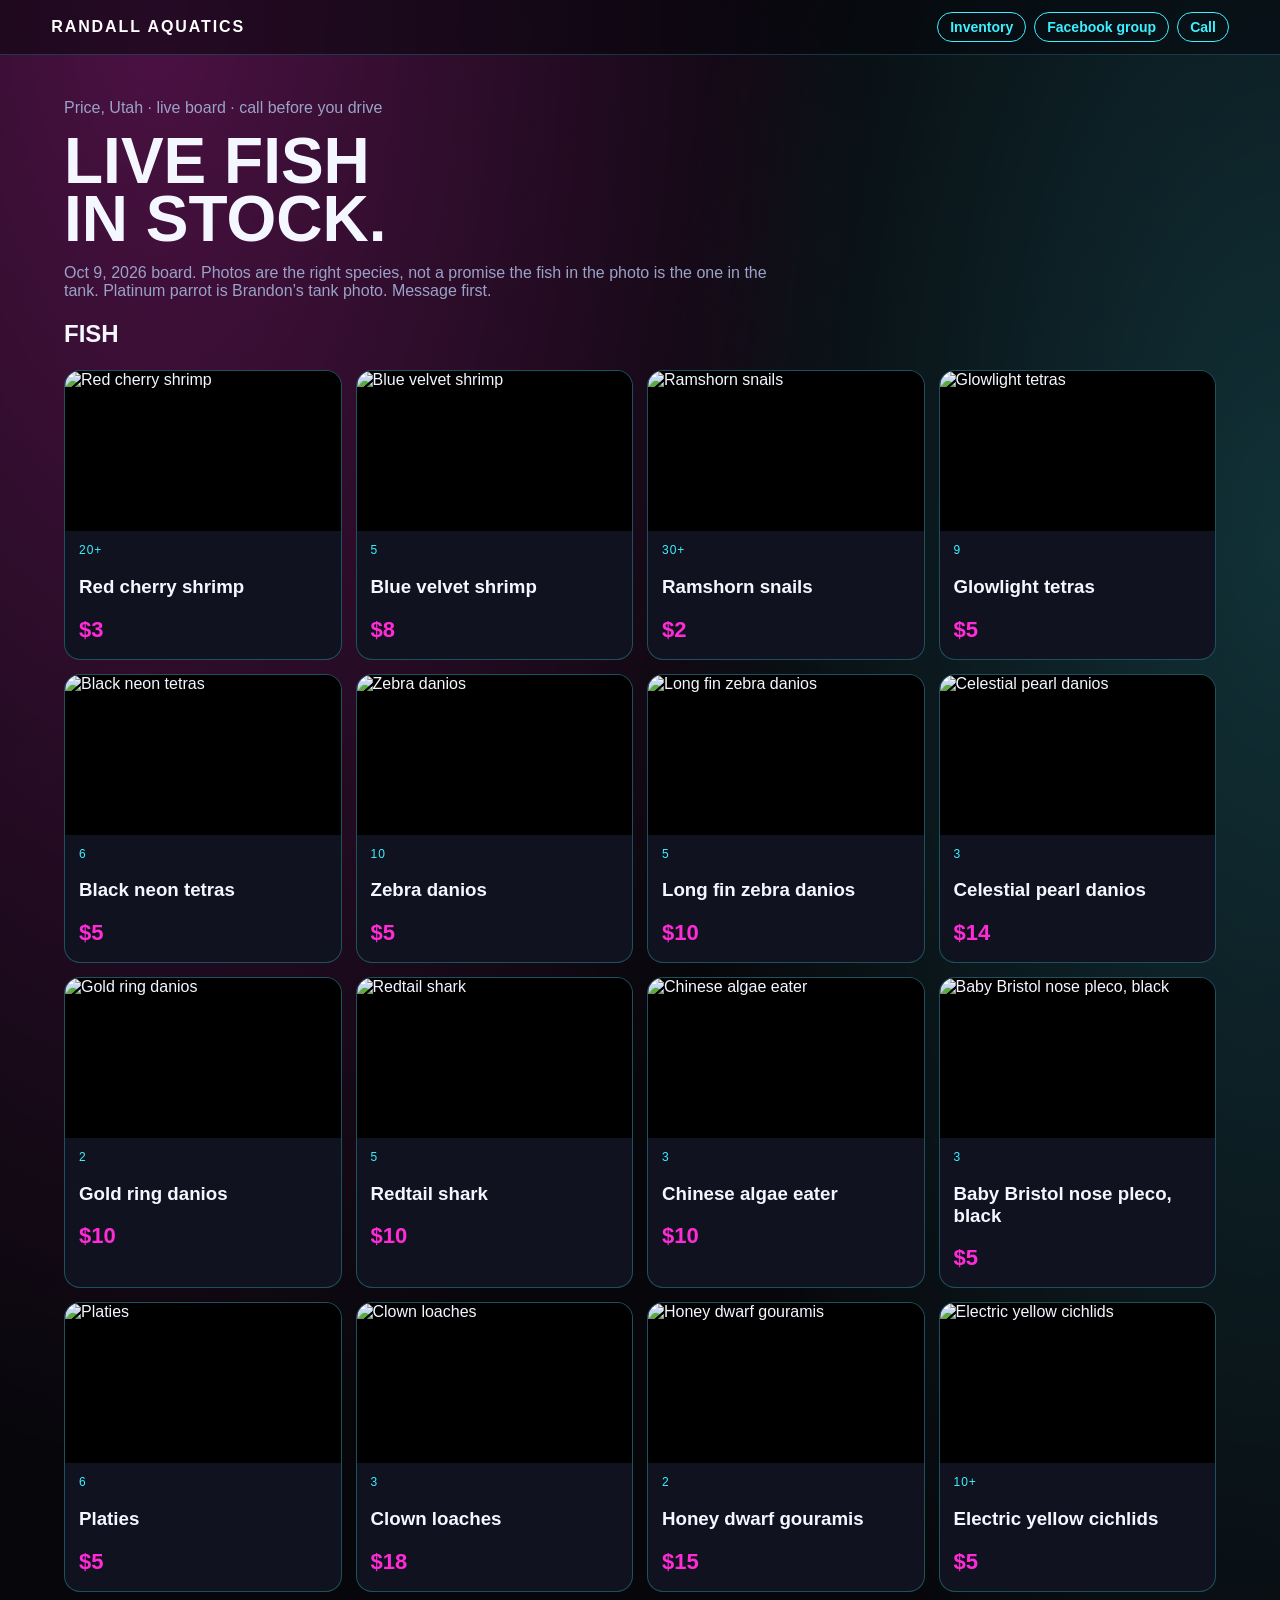
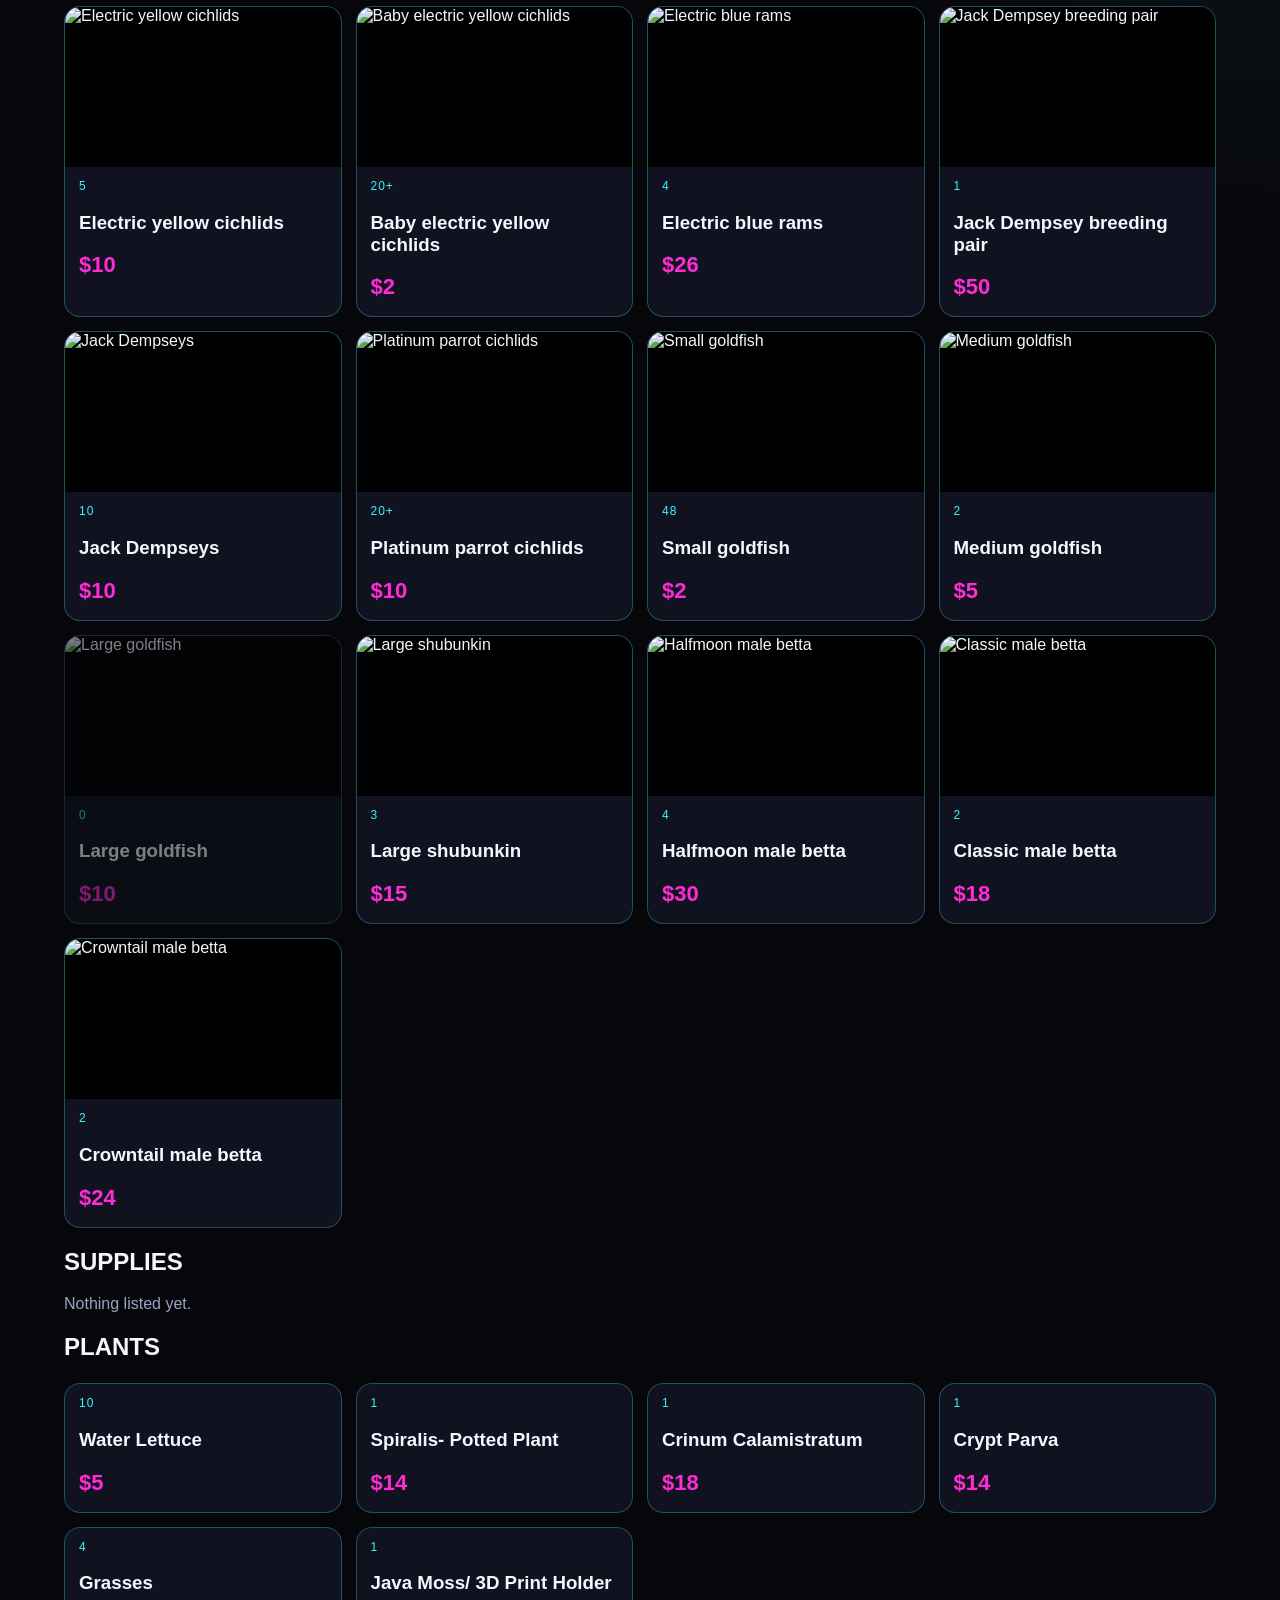
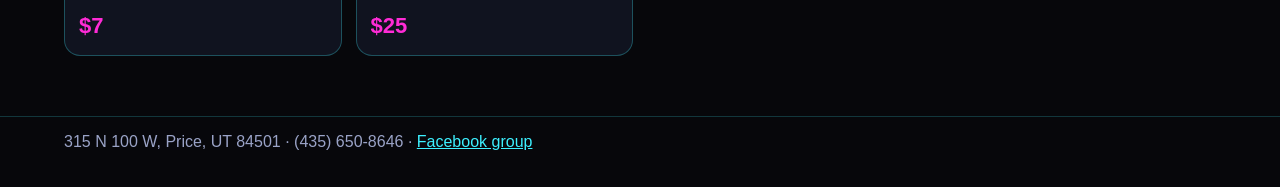
==== preview.html @ 45f9a446 "Inventory update from email 2026-10-09" ====
<!DOCTYPE html>
<html lang="en">
<head>
<meta charset="utf-8">
<meta name="viewport" content="width=device-width, initial-scale=1">
<title>Randall Aquatics — Live Fish in Stock</title>
<style>
:root { --cyan:#3df0ff; --mag:#ff2bd6; --bone:#f4f7ff; --mute:#9aa3c7; }
* { box-sizing:border-box; }
html,body { margin:0; min-height:100%; color:var(--bone); font-family:Segoe UI,sans-serif; background:#07070b; }
body { background: radial-gradient(ellipse 90% 70% at 12% 0%, rgba(255,43,214,.28), transparent 62%), radial-gradient(ellipse 80% 65% at 100% 16%, rgba(61,240,255,.18), transparent 60%), #07070b; }
a { color:var(--cyan); }
header { display:flex; justify-content:space-between; align-items:center; gap:12px; padding:12px 4vw; background:rgba(7,7,11,.55); border-bottom:1px solid rgba(61,240,255,.2); position:sticky; top:0; z-index:5; }
.brand { color:#fff; text-decoration:none; letter-spacing:.12em; font-weight:800; }
nav { display:flex; flex-wrap:wrap; gap:8px; }
nav a { color:var(--cyan); text-decoration:none; font-weight:700; border:1px solid var(--cyan); border-radius:999px; padding:6px 12px; font-size:14px; }
main { padding:28px 5vw 60px; }
h1 { font-size:clamp(36px,6vw,64px); line-height:.9; margin:8px 0; }
.note { color:var(--mute); max-width:46rem; }
.grid { display:grid; grid-template-columns:repeat(auto-fill,minmax(220px,1fr)); gap:14px; margin-top:22px; }
.card { background:#10131f; border:1px solid rgba(61,240,255,.28); border-radius:16px; overflow:hidden; }
.card img { width:100%; height:160px; object-fit:cover; display:block; background:#000; }
.meta { padding:12px 14px 16px; }
.qty { color:var(--cyan); font-size:12px; letter-spacing:.08em; text-transform:uppercase; }
.price { color:var(--mag); font-size:22px; font-weight:800; }
.out { opacity:.5; }
footer { padding:16px 5vw 36px; color:var(--mute); border-top:1px solid rgba(61,240,255,.2); }
</style>
</head>
<body>
<header>
  <a class="brand" href="#">RANDALL AQUATICS</a>
  <nav>
    <a href="#stock">Inventory</a>
    <a href="https://www.facebook.com/groups/1390189834734450/" target="_blank" rel="noopener">Facebook group</a>
    <a href="tel:+14356508646">Call</a>
  </nav>
</header>
<main id="stock">
  <p class="note">Price, Utah · live board · call before you drive</p>
  <h1>LIVE FISH<br>IN STOCK.</h1>
  <p class="note">Oct 9, 2026 board. Photos are the right species, not a promise the fish in the photo is the one in the tank. Platinum parrot is Brandon’s tank photo. Message first.</p>
  <h2>FISH</h2>
  <div class="grid" id="board"></div>
  <h2>SUPPLIES</h2>
  <p class="note">Nothing listed yet.</p>
  <h2>PLANTS</h2>
  <div class="grid" id="plants"></div>
</main>
<footer>315 N 100 W, Price, UT 84501 · (435) 650-8646 · <a href="https://www.facebook.com/groups/1390189834734450/">Facebook group</a></footer>
<script>
const items = [
["20+","Red cherry shrimp",3,"https://commons.wikimedia.org/wiki/Special:FilePath/Cherry_shrimp.jpg?width=480"],
["5","Blue velvet shrimp",8,"https://commons.wikimedia.org/wiki/Special:FilePath/Cherry_shrimp.jpg?width=480"],
["30+","Ramshorn snails",2,"https://commons.wikimedia.org/wiki/Special:FilePath/Ramshorn_snail.jpg?width=480"],
["9","Glowlight tetras",5,"https://commons.wikimedia.org/wiki/Special:FilePath/Hemigrammus_erythrozonus.jpg?width=480"],
["6","Black neon tetras",5,"https://commons.wikimedia.org/wiki/Special:FilePath/Black_neon_tetra.jpg?width=480"],
["10","Zebra danios",5,"https://commons.wikimedia.org/wiki/Special:FilePath/Danio_rerio.jpg?width=480"],
["5","Long fin zebra danios",10,"https://commons.wikimedia.org/wiki/Special:FilePath/Danio_rerio.jpg?width=480"],
["3","Celestial pearl danios",14,"https://commons.wikimedia.org/wiki/Special:FilePath/Danio_margaritatus.jpg?width=480"],
["2","Gold ring danios",10,"https://commons.wikimedia.org/wiki/Special:FilePath/Danio_rerio.jpg?width=480"],
["5","Redtail shark",10,"https://commons.wikimedia.org/wiki/Special:FilePath/Red-tailed_black_shark.jpg?width=480"],
["3","Chinese algae eater",10,"https://commons.wikimedia.org/wiki/Special:FilePath/Gyrinocheilus_aymonieri.jpg?width=480"],
["3","Baby Bristol nose pleco, black",5,"https://commons.wikimedia.org/wiki/Special:FilePath/Ancistrus_sp.jpg?width=480"],
["6","Platies",5,"https://commons.wikimedia.org/wiki/Special:FilePath/Xiphophorus_maculatus.jpg?width=480"],
["3","Clown loaches",18,"https://commons.wikimedia.org/wiki/Special:FilePath/Clown_loach.jpg?width=480"],
["2","Honey dwarf gouramis",15,"https://commons.wikimedia.org/wiki/Special:FilePath/Trichogaster_chuna.jpg?width=480"],
["10+","Electric yellow cichlids",5,"https://commons.wikimedia.org/wiki/Special:FilePath/Cichlidae_Labidochromis_caeruleus_2.jpg?width=480"],
["5","Electric yellow cichlids",10,"https://commons.wikimedia.org/wiki/Special:FilePath/Cichlidae_Labidochromis_caeruleus_2.jpg?width=480"],
["20+","Baby electric yellow cichlids",2,"https://commons.wikimedia.org/wiki/Special:FilePath/Cichlidae_Labidochromis_caeruleus_2.jpg?width=480"],
["4","Electric blue rams",26,"https://commons.wikimedia.org/wiki/Special:FilePath/Mikrogeophagus_ramirezi.jpg?width=480"],
["1","Jack Dempsey breeding pair",50,"https://commons.wikimedia.org/wiki/Special:FilePath/Jack_Dempsey_(Rocio_octofasciata)_-_Carwash_Cenote_QR.jpg?width=480"],
["10","Jack Dempseys",10,"https://commons.wikimedia.org/wiki/Special:FilePath/Rocio_octofasciata_jeune_8.jpg?width=480"],
["20+","Platinum parrot cichlids",10,"https://litter.catbox.moe/x7egoh.jpg"],
["48","Small goldfish",2,"https://commons.wikimedia.org/wiki/Special:FilePath/Goldfish3.jpg?width=480"],
["2","Medium goldfish",5,"https://commons.wikimedia.org/wiki/Special:FilePath/Goldfish3.jpg?width=480"],
["0","Large goldfish",10,"https://commons.wikimedia.org/wiki/Special:FilePath/Goldfish3.jpg?width=480"],
["3","Large shubunkin",15,"https://commons.wikimedia.org/wiki/Special:FilePath/Shubunkin.JPG?width=480"],
["4","Halfmoon male betta",30,"https://commons.wikimedia.org/wiki/Special:FilePath/Betta_splendens_male_crowntail.png?width=480"],
["2","Classic male betta",18,"https://commons.wikimedia.org/wiki/Special:FilePath/Betta_splendens_male_crowntail.png?width=480"],
["2","Crowntail male betta",24,"https://commons.wikimedia.org/wiki/Special:FilePath/Betta_splendens_male_crowntail.png?width=480"]
];
const board = document.getElementById('board');
board.innerHTML = items.map(([q,n,p,img]) => `<article class="card${q==='0'?' out':''}"><img src="${img}" alt="${n}"><div class="meta"><div class="qty">${q}</div><h3>${n}</h3><div class="price">$${p}</div></div></article>`).join('');
const plants = [
["10","Water Lettuce",5],
["1","Spiralis- Potted Plant",14],
["1","Crinum Calamistratum",18],
["1","Crypt Parva",14],
["4","Grasses",7],
["1","Java Moss/ 3D Print Holder",25]
];
document.getElementById('plants').innerHTML = plants.map(([q,n,p]) => `<article class="card${q==='0'?' out':''}"><div class="meta"><div class="qty">${q}</div><h3>${n}</h3><div class="price">$${p}</div></div></article>`).join('');
</script>
</body>
</html>
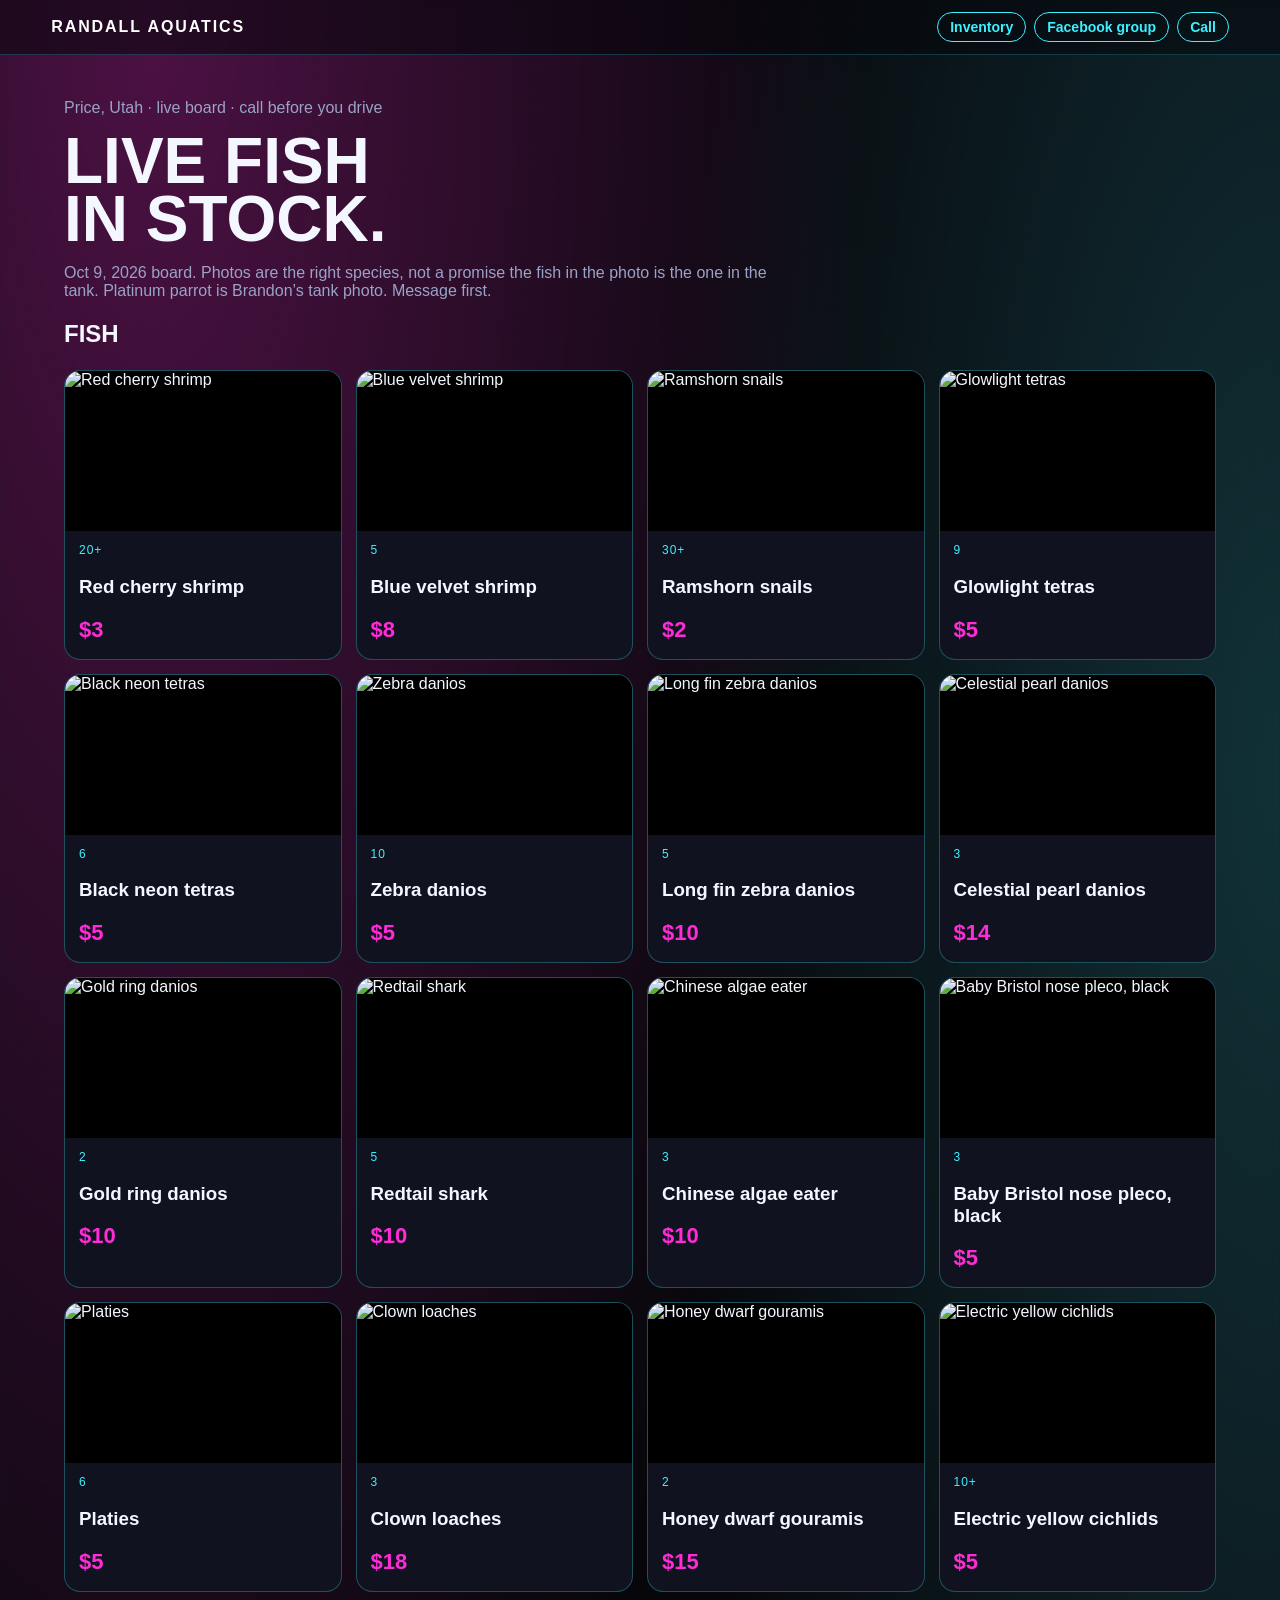
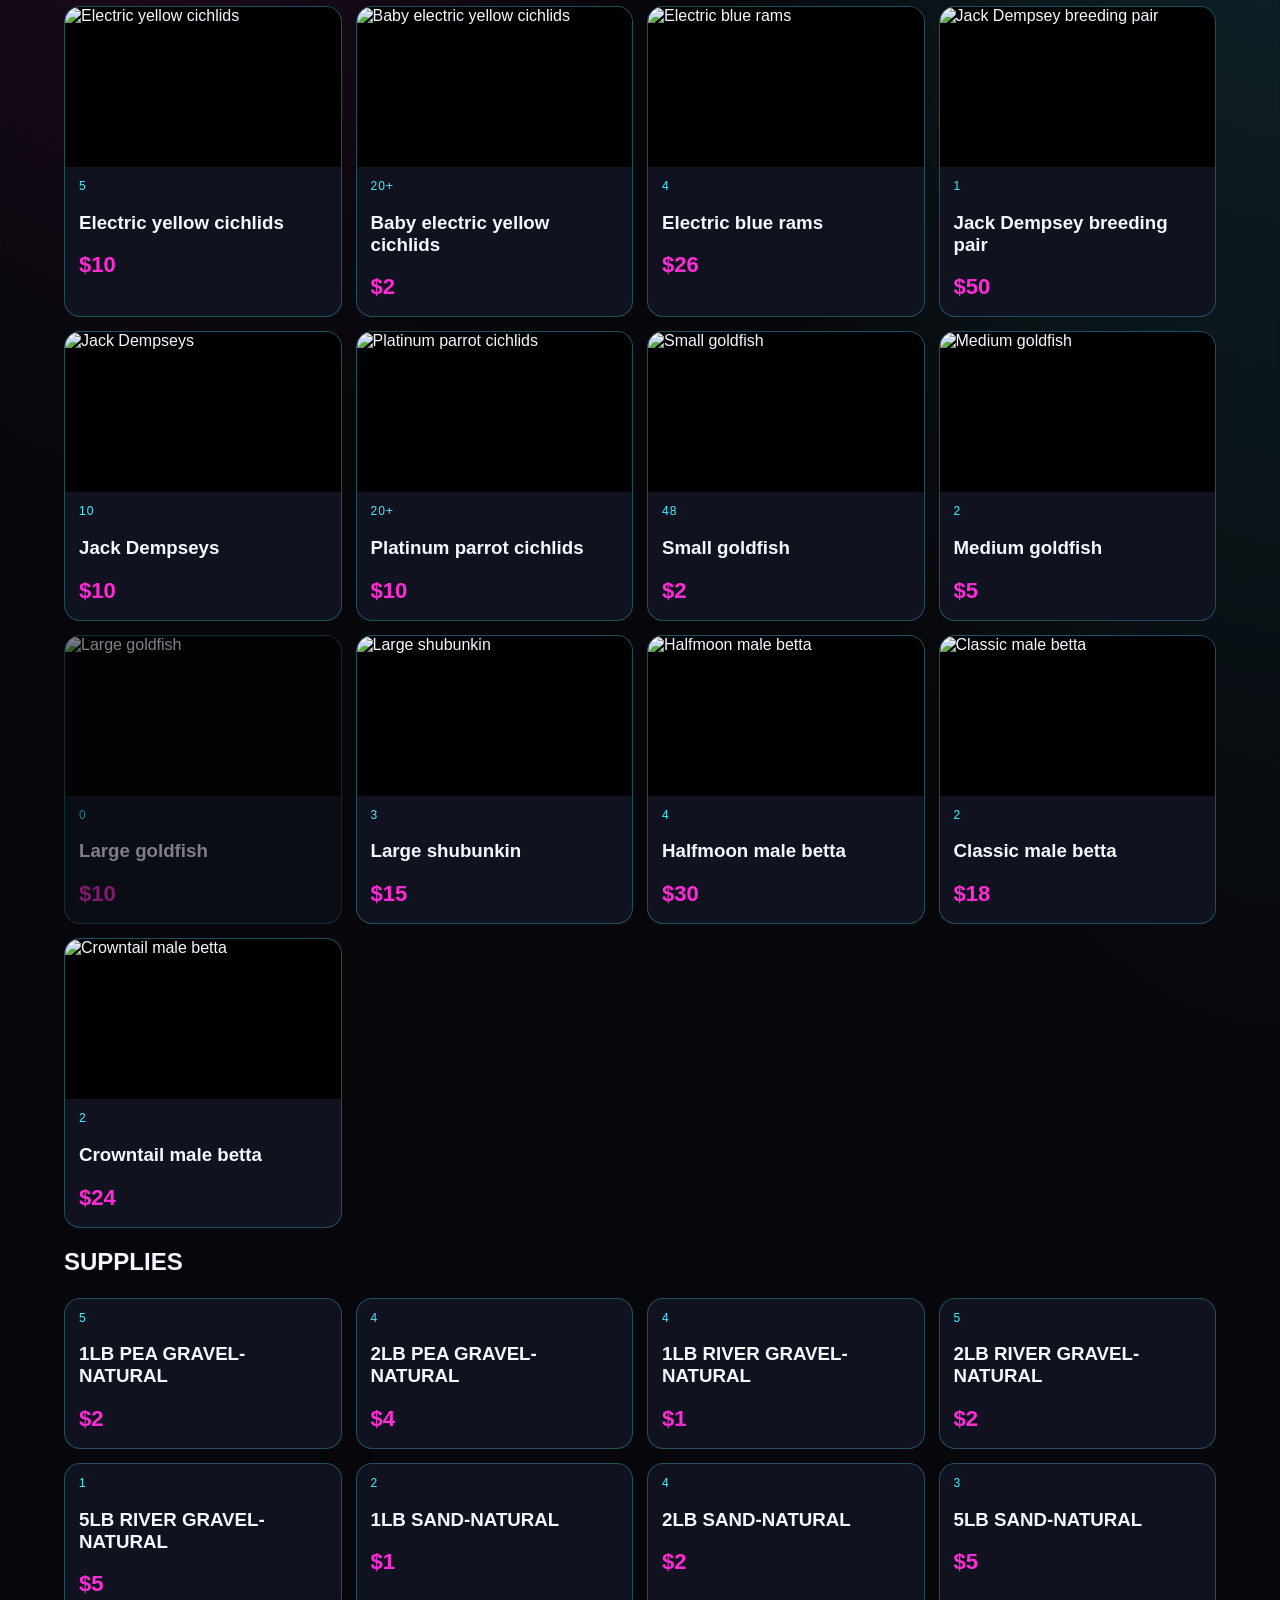
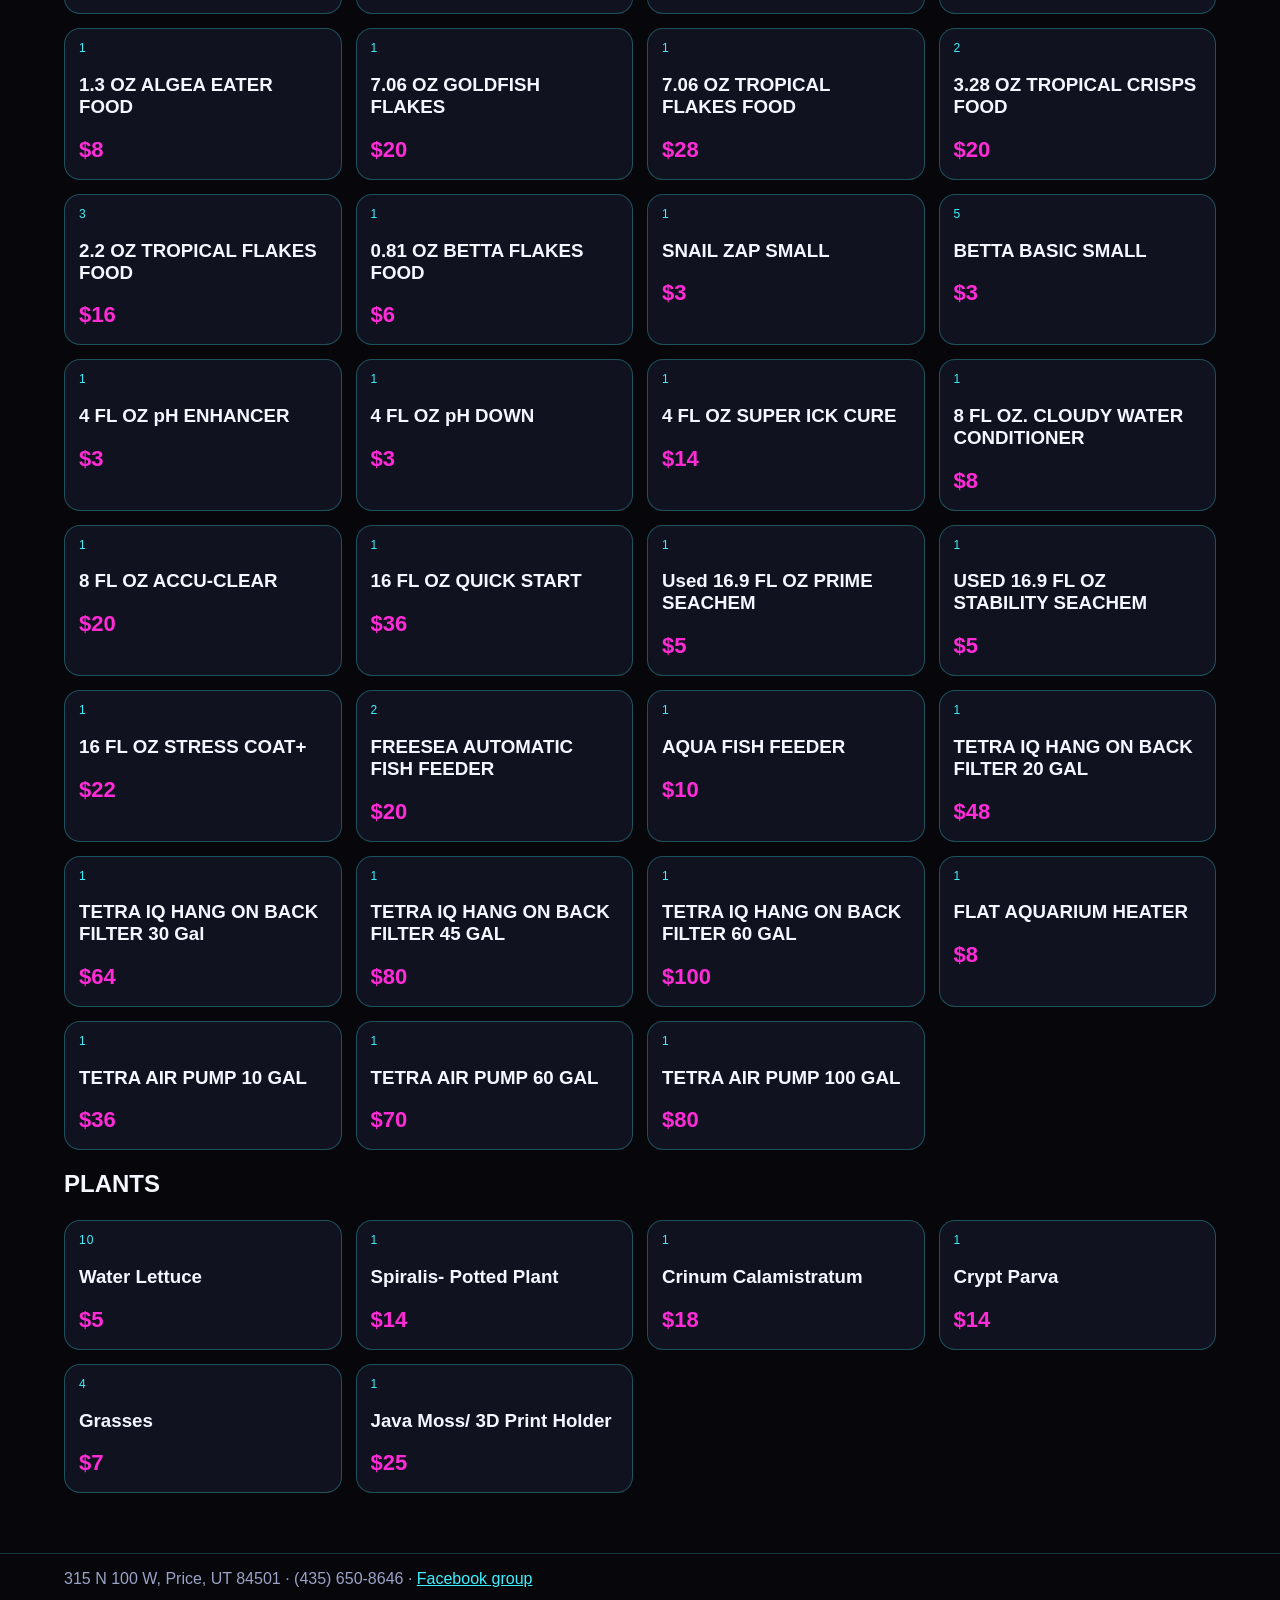
==== commit c1f83110: "Inventory update from email 2026-10-09" ====
--- a/preview.html
+++ b/preview.html
@@ -43,7 +43,7 @@
   <h2>FISH</h2>
   <div class="grid" id="board"></div>
   <h2>SUPPLIES</h2>
-  <p class="note">Nothing listed yet.</p>
+  <div class="grid" id="supplies"></div>
   <h2>PLANTS</h2>
   <div class="grid" id="plants"></div>
 </main>
@@ -82,6 +82,44 @@
 ];
 const board = document.getElementById('board');
 board.innerHTML = items.map(([q,n,p,img]) => `<article class="card${q==='0'?' out':''}"><img src="${img}" alt="${n}"><div class="meta"><div class="qty">${q}</div><h3>${n}</h3><div class="price">$${p}</div></div></article>`).join('');
+const supplies = [
+["5","1LB PEA GRAVEL-NATURAL",2],
+["4","2LB PEA GRAVEL-NATURAL",4],
+["4","1LB RIVER GRAVEL-NATURAL",1],
+["5","2LB RIVER GRAVEL-NATURAL",2],
+["1","5LB RIVER GRAVEL-NATURAL",5],
+["2","1LB SAND-NATURAL",1],
+["4","2LB SAND-NATURAL",2],
+["3","5LB SAND-NATURAL",5],
+["1","1.3 OZ ALGEA EATER FOOD",8],
+["1","7.06 OZ GOLDFISH FLAKES",20],
+["1","7.06 OZ TROPICAL FLAKES FOOD",28],
+["2","3.28 OZ TROPICAL CRISPS FOOD",20],
+["3","2.2 OZ TROPICAL FLAKES FOOD",16],
+["1","0.81 OZ BETTA FLAKES FOOD",6],
+["1","SNAIL ZAP SMALL",3],
+["5","BETTA BASIC SMALL",3],
+["1","4 FL OZ pH ENHANCER",3],
+["1","4 FL OZ pH DOWN",3],
+["1","4 FL OZ SUPER ICK CURE",14],
+["1","8 FL OZ. CLOUDY WATER CONDITIONER",8],
+["1","8 FL OZ ACCU-CLEAR",20],
+["1","16 FL OZ QUICK START",36],
+["1","Used 16.9 FL OZ PRIME SEACHEM",5],
+["1","USED 16.9 FL OZ STABILITY SEACHEM",5],
+["1","16 FL OZ STRESS COAT+",22],
+["2","FREESEA AUTOMATIC FISH FEEDER",20],
+["1","AQUA FISH FEEDER",10],
+["1","TETRA IQ HANG ON BACK FILTER 20 GAL",48],
+["1","TETRA IQ HANG ON BACK FILTER 30 Gal",64],
+["1","TETRA IQ HANG ON BACK FILTER 45 GAL",80],
+["1","TETRA IQ HANG ON BACK FILTER 60 GAL",100],
+["1","FLAT AQUARIUM HEATER",8],
+["1","TETRA AIR PUMP 10 GAL",36],
+["1","TETRA AIR PUMP 60 GAL",70],
+["1","TETRA AIR PUMP 100 GAL",80]
+];
+document.getElementById('supplies').innerHTML = supplies.map(([q,n,p]) => `<article class="card${q==='0'?' out':''}"><div class="meta"><div class="qty">${q}</div><h3>${n}</h3><div class="price">$${p}</div></div></article>`).join('');
 const plants = [
 ["10","Water Lettuce",5],
 ["1","Spiralis- Potted Plant",14],
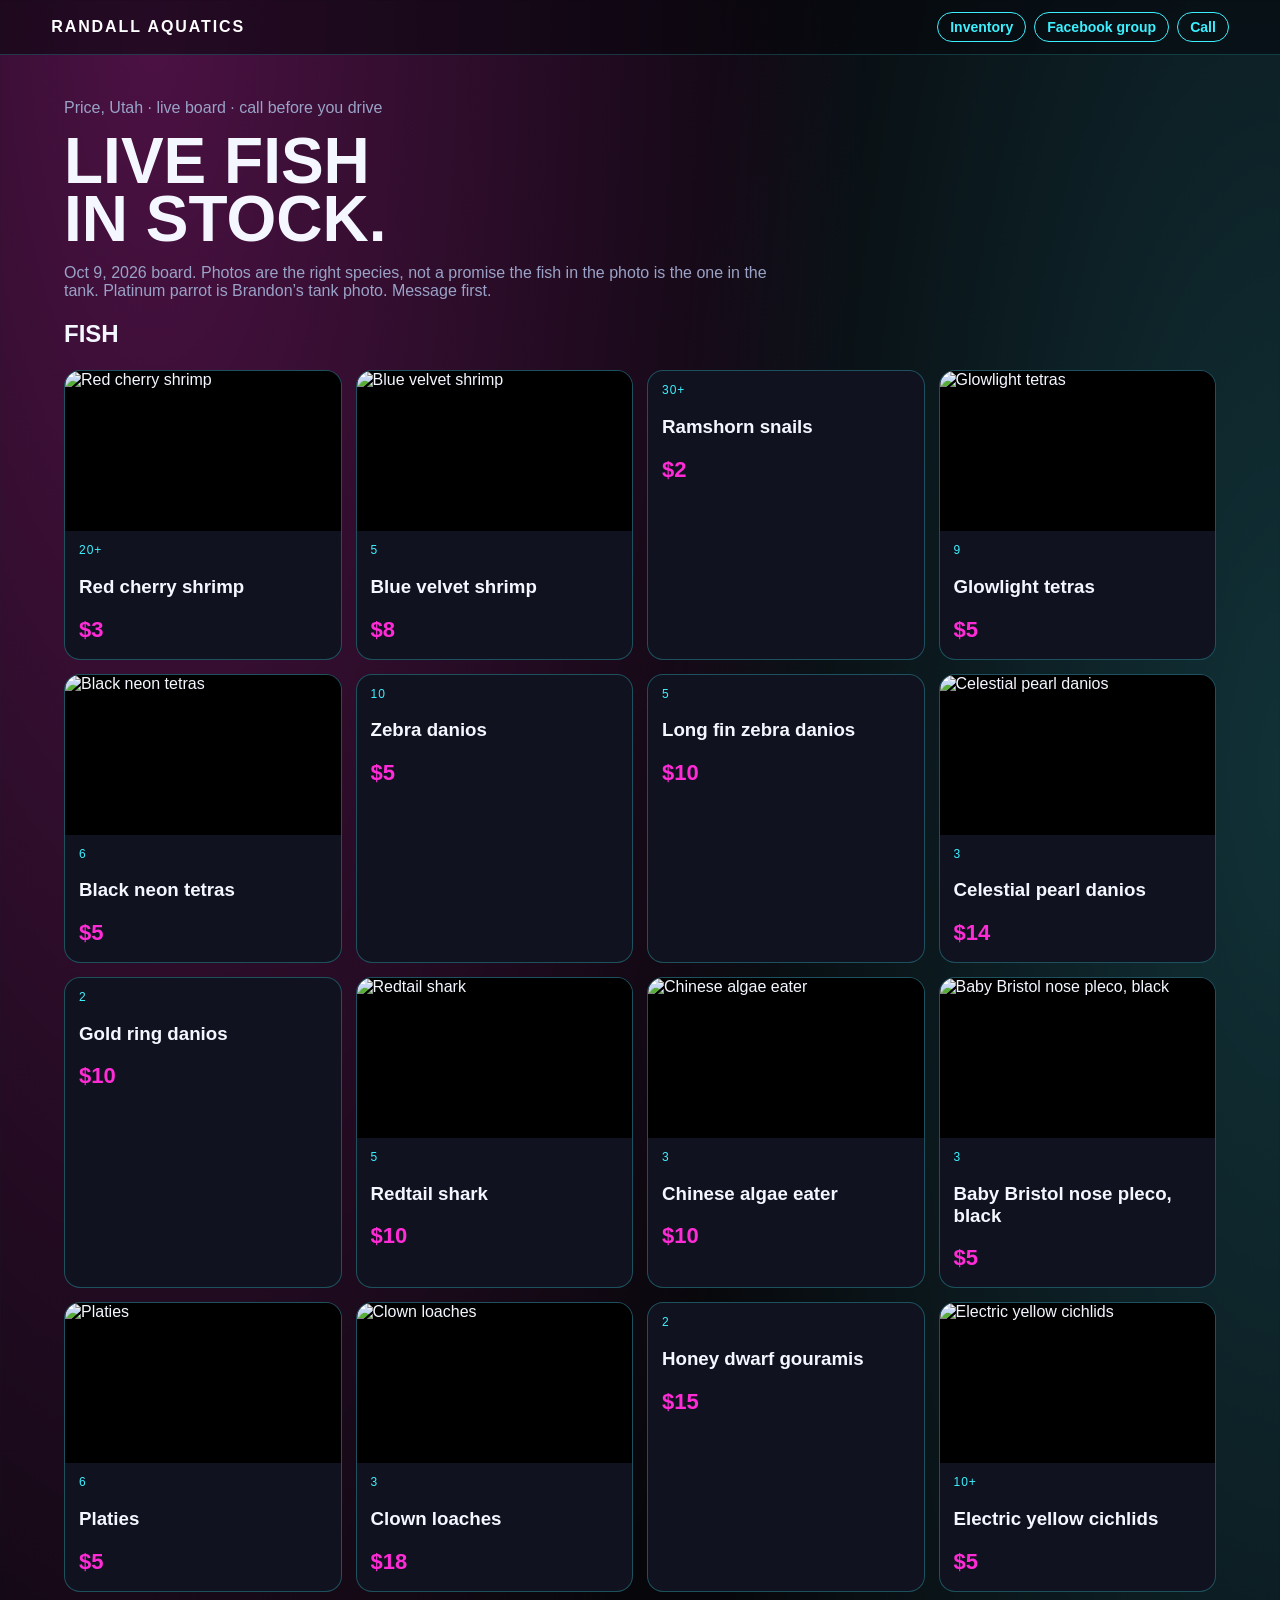
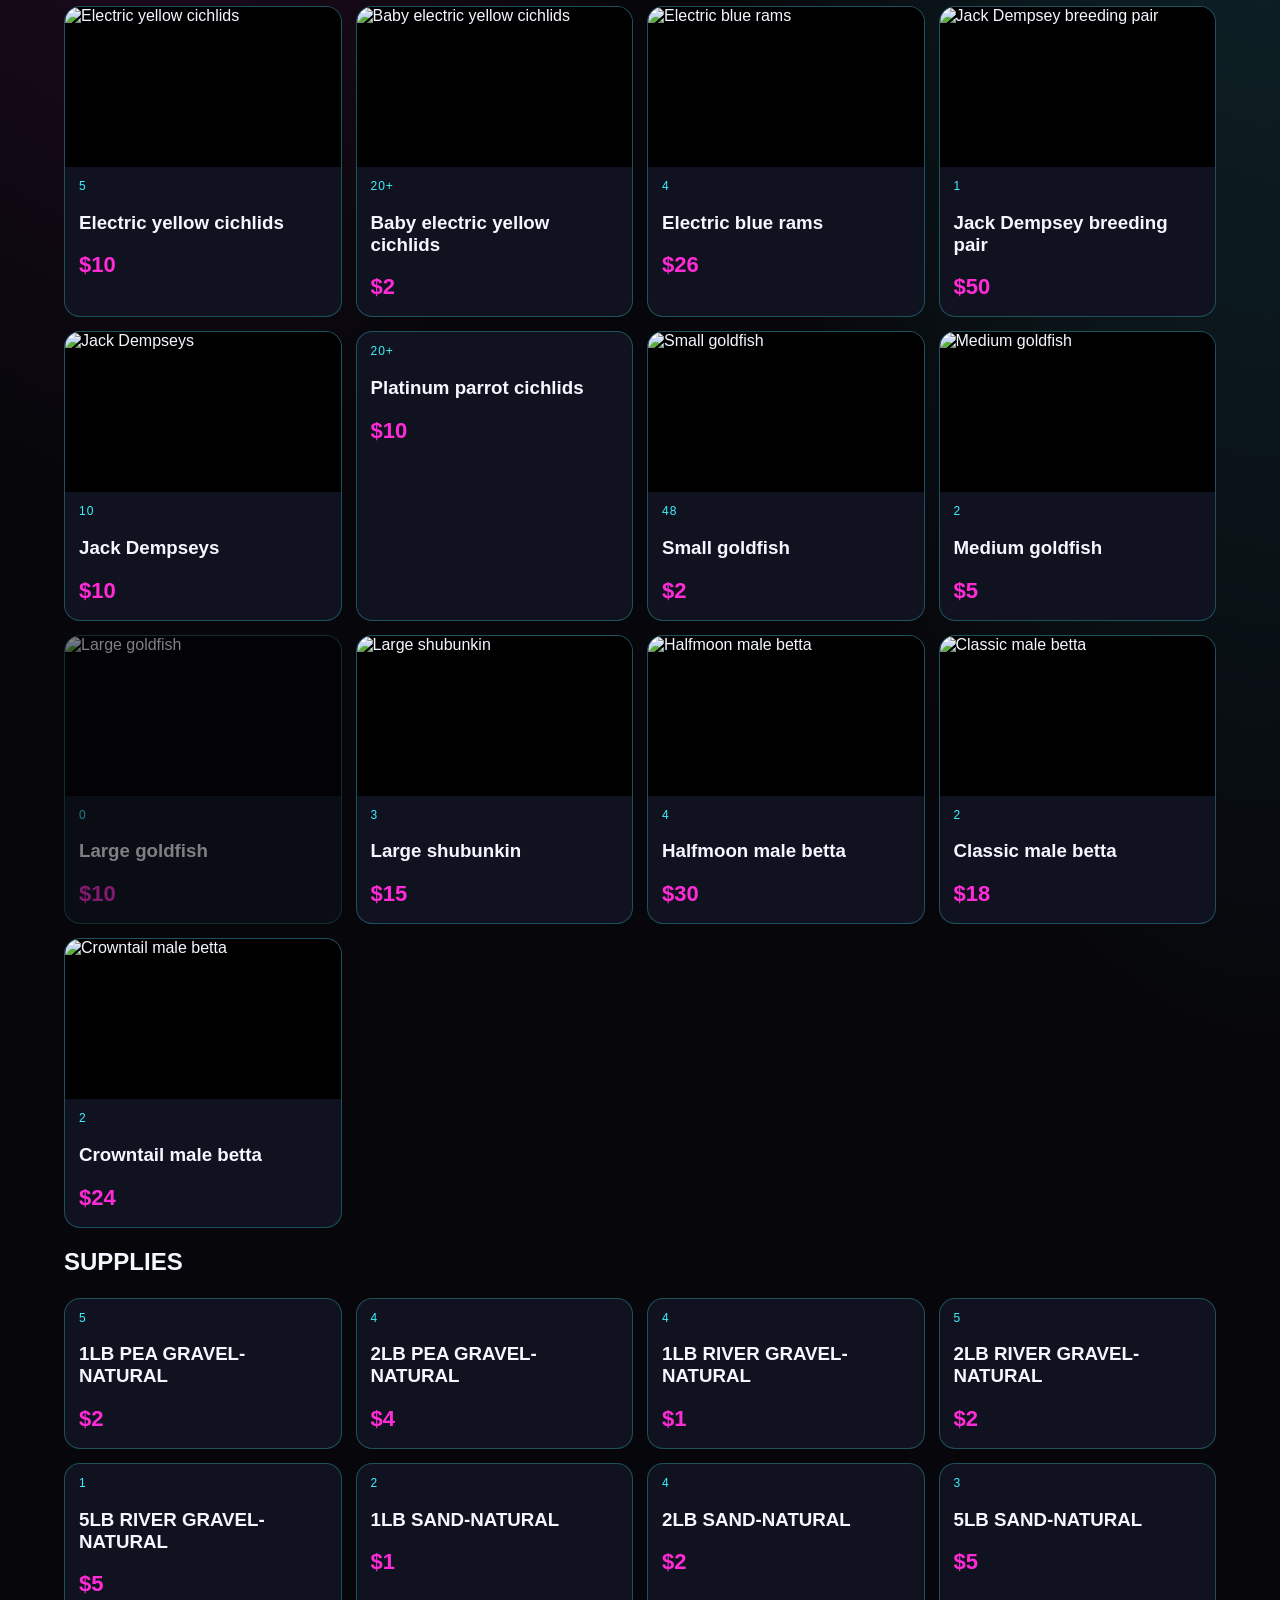
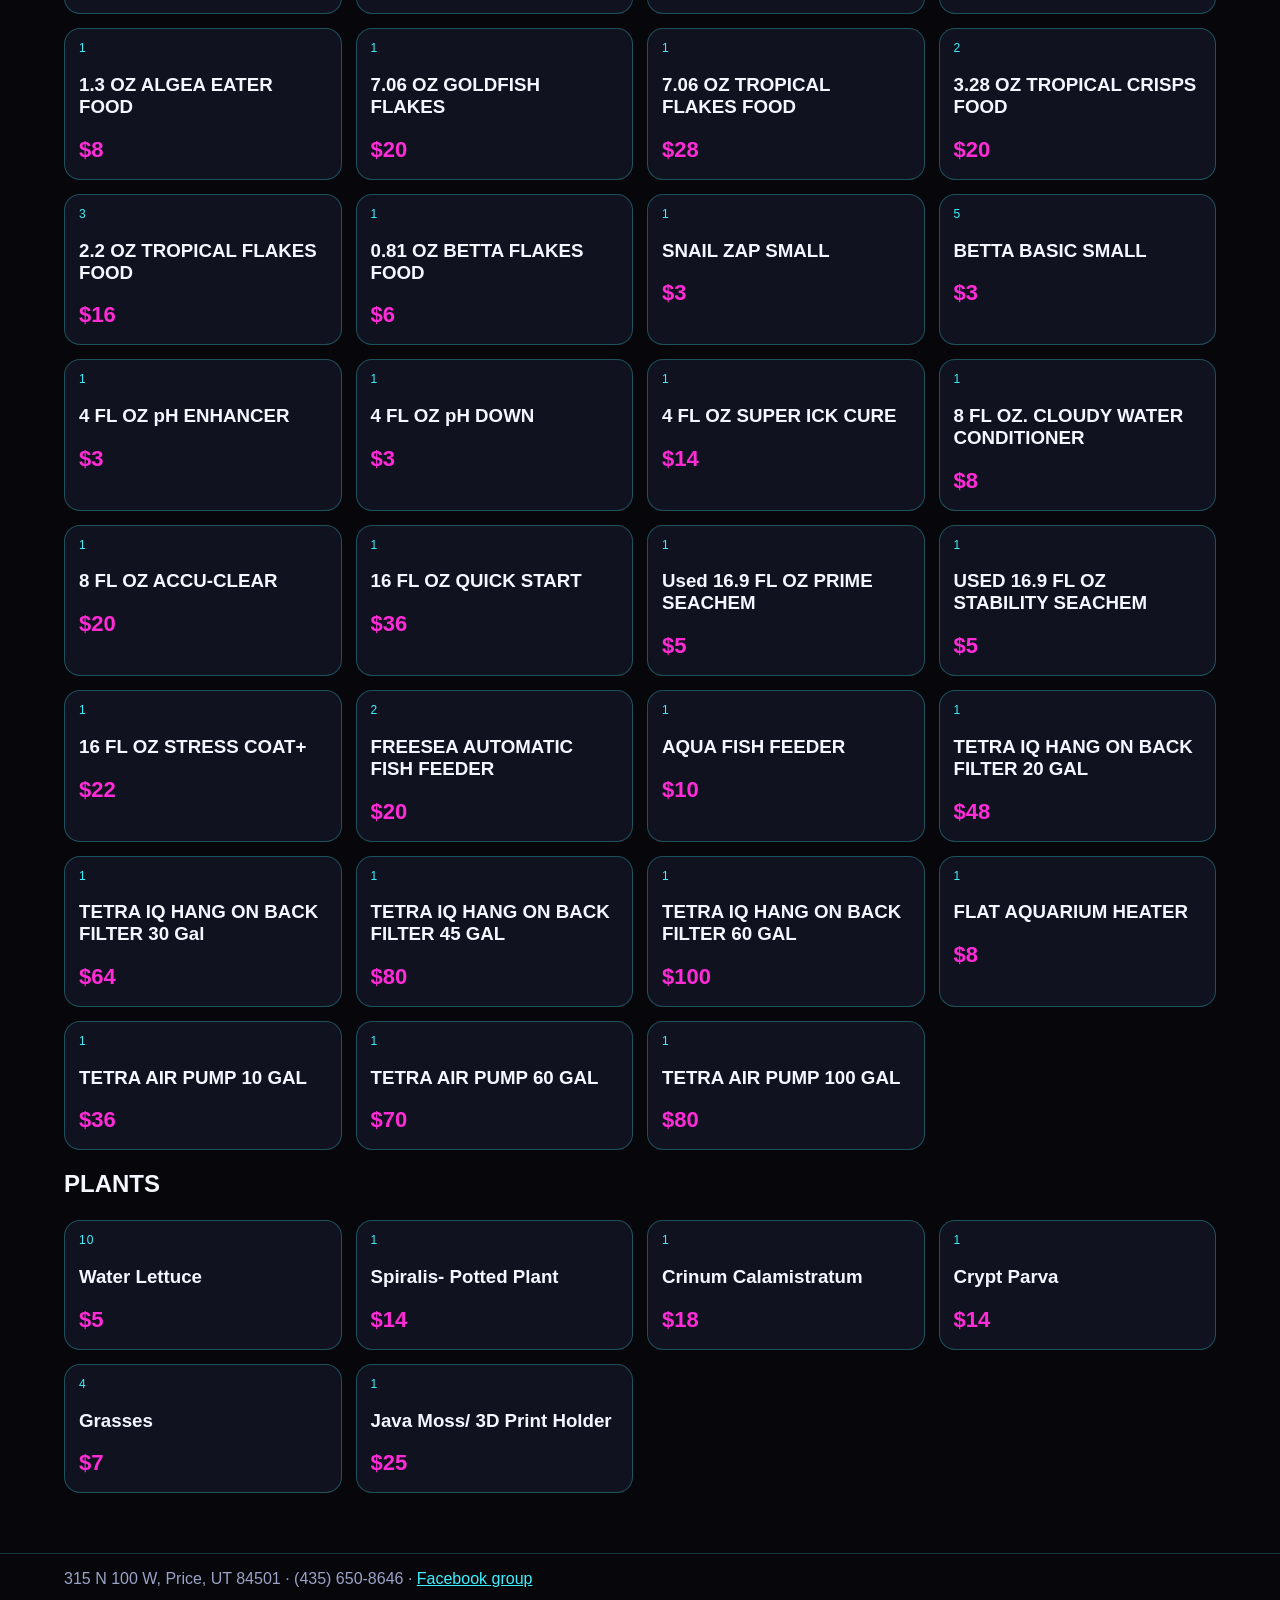
==== commit 04287602: "Remove broken image links from inventory" ====
--- a/preview.html
+++ b/preview.html
@@ -52,26 +52,26 @@
 const items = [
 ["20+","Red cherry shrimp",3,"https://commons.wikimedia.org/wiki/Special:FilePath/Cherry_shrimp.jpg?width=480"],
 ["5","Blue velvet shrimp",8,"https://commons.wikimedia.org/wiki/Special:FilePath/Cherry_shrimp.jpg?width=480"],
-["30+","Ramshorn snails",2,"https://commons.wikimedia.org/wiki/Special:FilePath/Ramshorn_snail.jpg?width=480"],
+["30+","Ramshorn snails",2],
 ["9","Glowlight tetras",5,"https://commons.wikimedia.org/wiki/Special:FilePath/Hemigrammus_erythrozonus.jpg?width=480"],
 ["6","Black neon tetras",5,"https://commons.wikimedia.org/wiki/Special:FilePath/Black_neon_tetra.jpg?width=480"],
-["10","Zebra danios",5,"https://commons.wikimedia.org/wiki/Special:FilePath/Danio_rerio.jpg?width=480"],
-["5","Long fin zebra danios",10,"https://commons.wikimedia.org/wiki/Special:FilePath/Danio_rerio.jpg?width=480"],
+["10","Zebra danios",5],
+["5","Long fin zebra danios",10],
 ["3","Celestial pearl danios",14,"https://commons.wikimedia.org/wiki/Special:FilePath/Danio_margaritatus.jpg?width=480"],
-["2","Gold ring danios",10,"https://commons.wikimedia.org/wiki/Special:FilePath/Danio_rerio.jpg?width=480"],
+["2","Gold ring danios",10],
 ["5","Redtail shark",10,"https://commons.wikimedia.org/wiki/Special:FilePath/Red-tailed_black_shark.jpg?width=480"],
 ["3","Chinese algae eater",10,"https://commons.wikimedia.org/wiki/Special:FilePath/Gyrinocheilus_aymonieri.jpg?width=480"],
 ["3","Baby Bristol nose pleco, black",5,"https://commons.wikimedia.org/wiki/Special:FilePath/Ancistrus_sp.jpg?width=480"],
 ["6","Platies",5,"https://commons.wikimedia.org/wiki/Special:FilePath/Xiphophorus_maculatus.jpg?width=480"],
 ["3","Clown loaches",18,"https://commons.wikimedia.org/wiki/Special:FilePath/Clown_loach.jpg?width=480"],
-["2","Honey dwarf gouramis",15,"https://commons.wikimedia.org/wiki/Special:FilePath/Trichogaster_chuna.jpg?width=480"],
+["2","Honey dwarf gouramis",15],
 ["10+","Electric yellow cichlids",5,"https://commons.wikimedia.org/wiki/Special:FilePath/Cichlidae_Labidochromis_caeruleus_2.jpg?width=480"],
 ["5","Electric yellow cichlids",10,"https://commons.wikimedia.org/wiki/Special:FilePath/Cichlidae_Labidochromis_caeruleus_2.jpg?width=480"],
 ["20+","Baby electric yellow cichlids",2,"https://commons.wikimedia.org/wiki/Special:FilePath/Cichlidae_Labidochromis_caeruleus_2.jpg?width=480"],
 ["4","Electric blue rams",26,"https://commons.wikimedia.org/wiki/Special:FilePath/Mikrogeophagus_ramirezi.jpg?width=480"],
 ["1","Jack Dempsey breeding pair",50,"https://commons.wikimedia.org/wiki/Special:FilePath/Jack_Dempsey_(Rocio_octofasciata)_-_Carwash_Cenote_QR.jpg?width=480"],
 ["10","Jack Dempseys",10,"https://commons.wikimedia.org/wiki/Special:FilePath/Rocio_octofasciata_jeune_8.jpg?width=480"],
-["20+","Platinum parrot cichlids",10,"https://litter.catbox.moe/x7egoh.jpg"],
+["20+","Platinum parrot cichlids",10],
 ["48","Small goldfish",2,"https://commons.wikimedia.org/wiki/Special:FilePath/Goldfish3.jpg?width=480"],
 ["2","Medium goldfish",5,"https://commons.wikimedia.org/wiki/Special:FilePath/Goldfish3.jpg?width=480"],
 ["0","Large goldfish",10,"https://commons.wikimedia.org/wiki/Special:FilePath/Goldfish3.jpg?width=480"],
@@ -81,7 +81,7 @@
 ["2","Crowntail male betta",24,"https://commons.wikimedia.org/wiki/Special:FilePath/Betta_splendens_male_crowntail.png?width=480"]
 ];
 const board = document.getElementById('board');
-board.innerHTML = items.map(([q,n,p,img]) => `<article class="card${q==='0'?' out':''}"><img src="${img}" alt="${n}"><div class="meta"><div class="qty">${q}</div><h3>${n}</h3><div class="price">$${p}</div></div></article>`).join('');
+board.innerHTML = items.map(([q,n,p,img]) => `<article class="card${q==='0'?' out':''}">${img?`<img src="${img}" alt="${n}">`:''}<div class="meta"><div class="qty">${q}</div><h3>${n}</h3><div class="price">$${p}</div></div></article>`).join('');
 const supplies = [
 ["5","1LB PEA GRAVEL-NATURAL",2],
 ["4","2LB PEA GRAVEL-NATURAL",4],
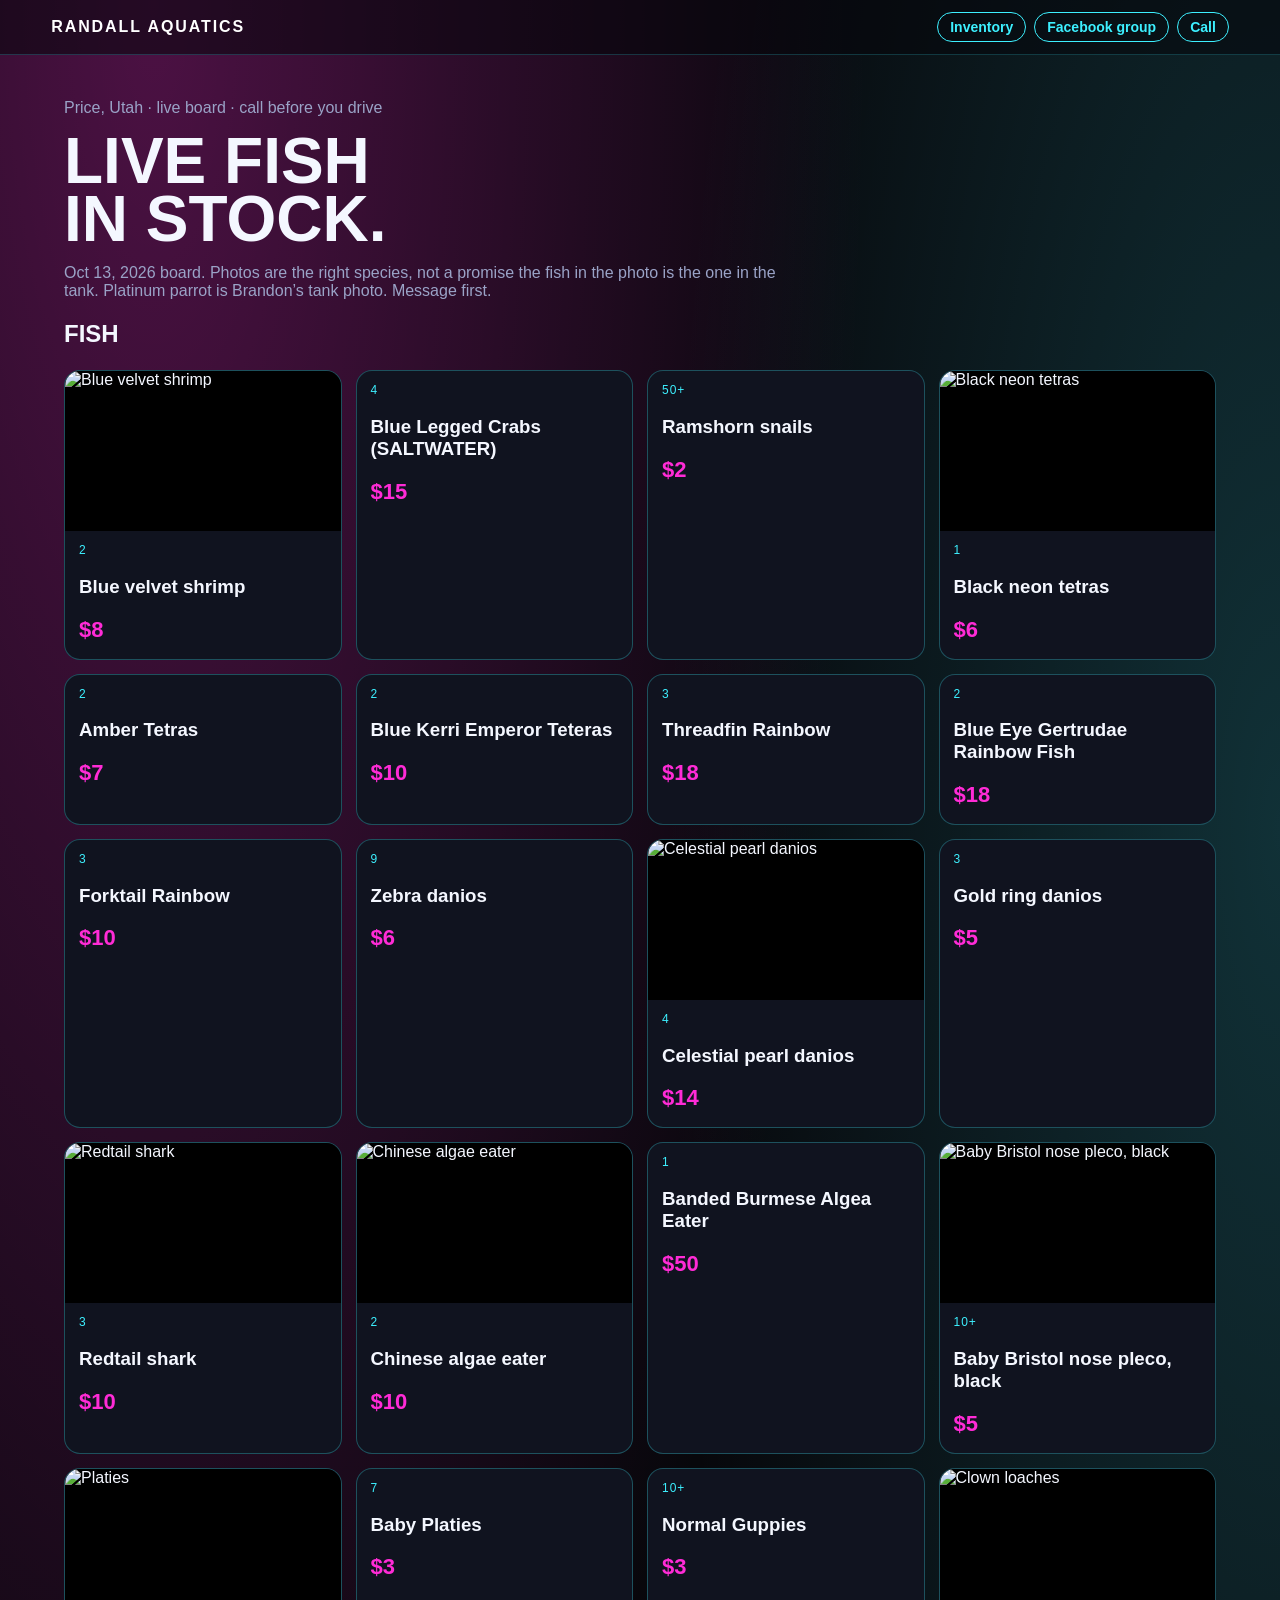
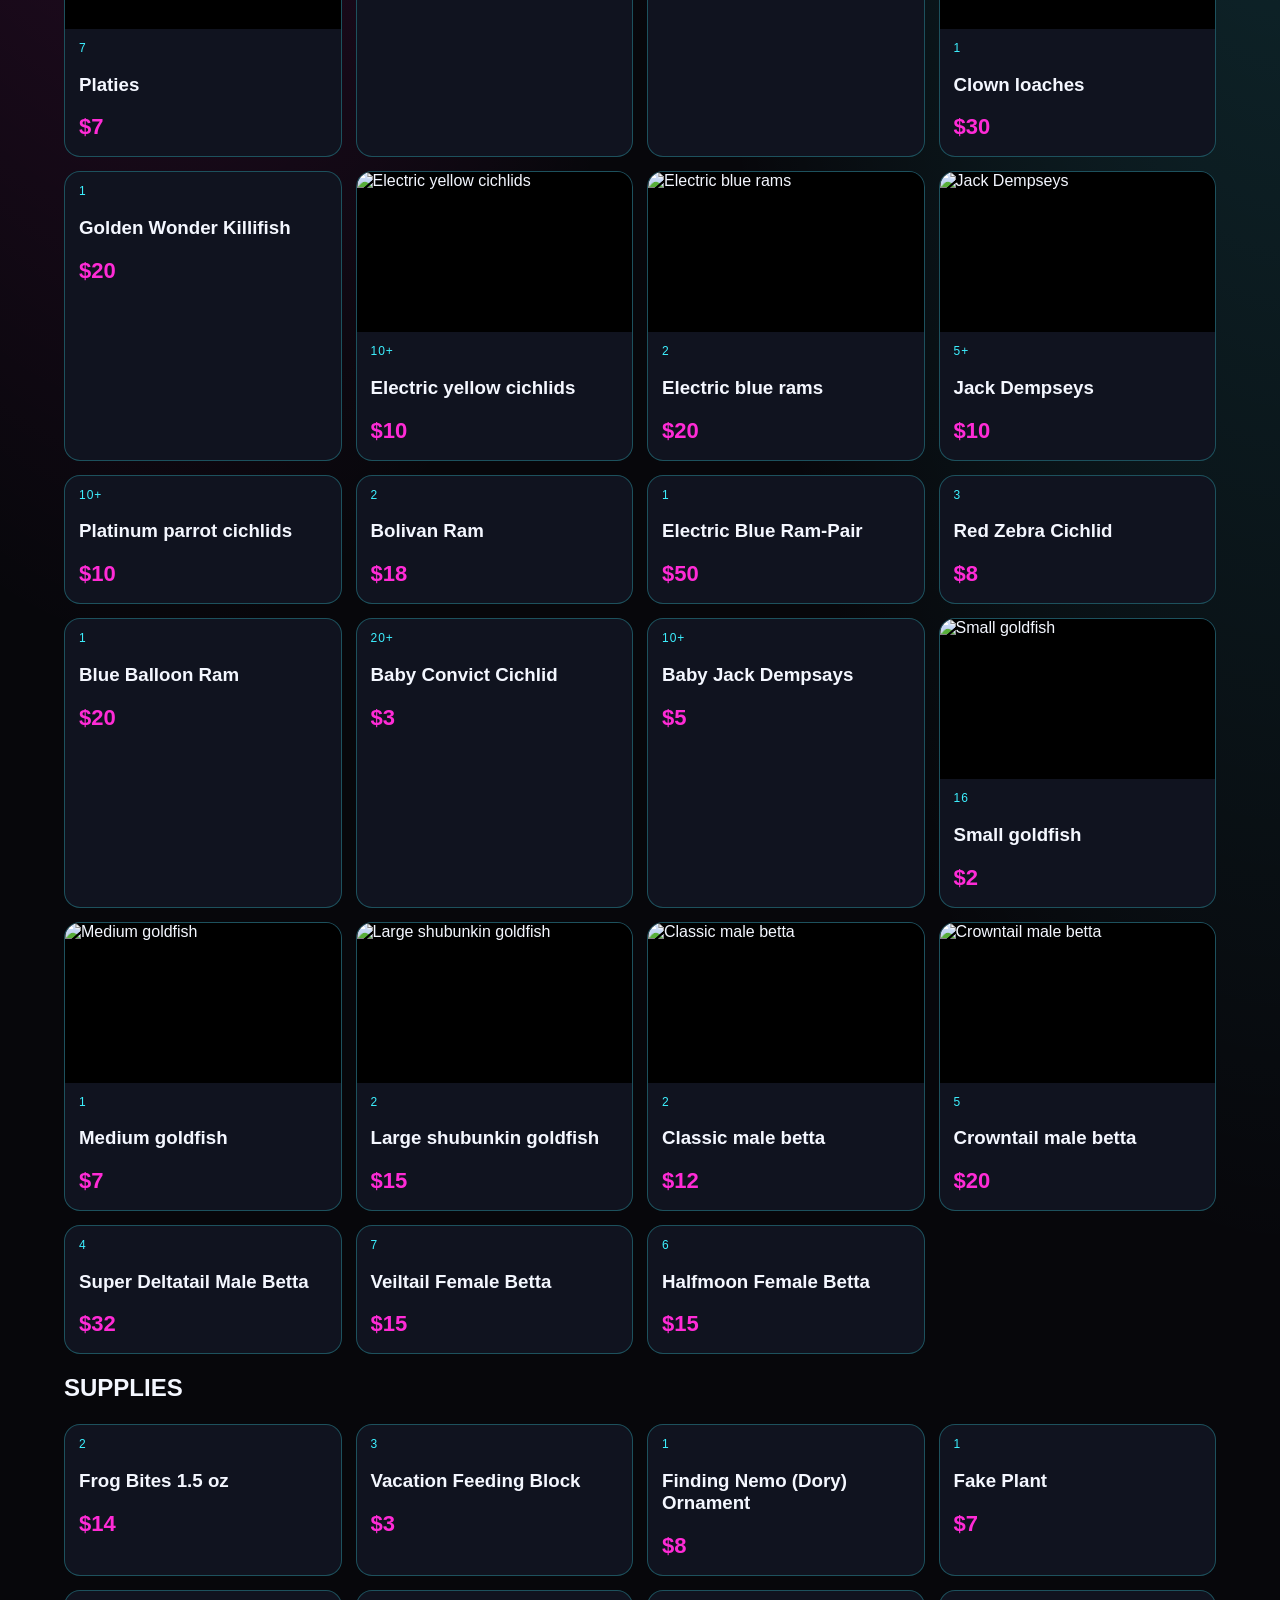
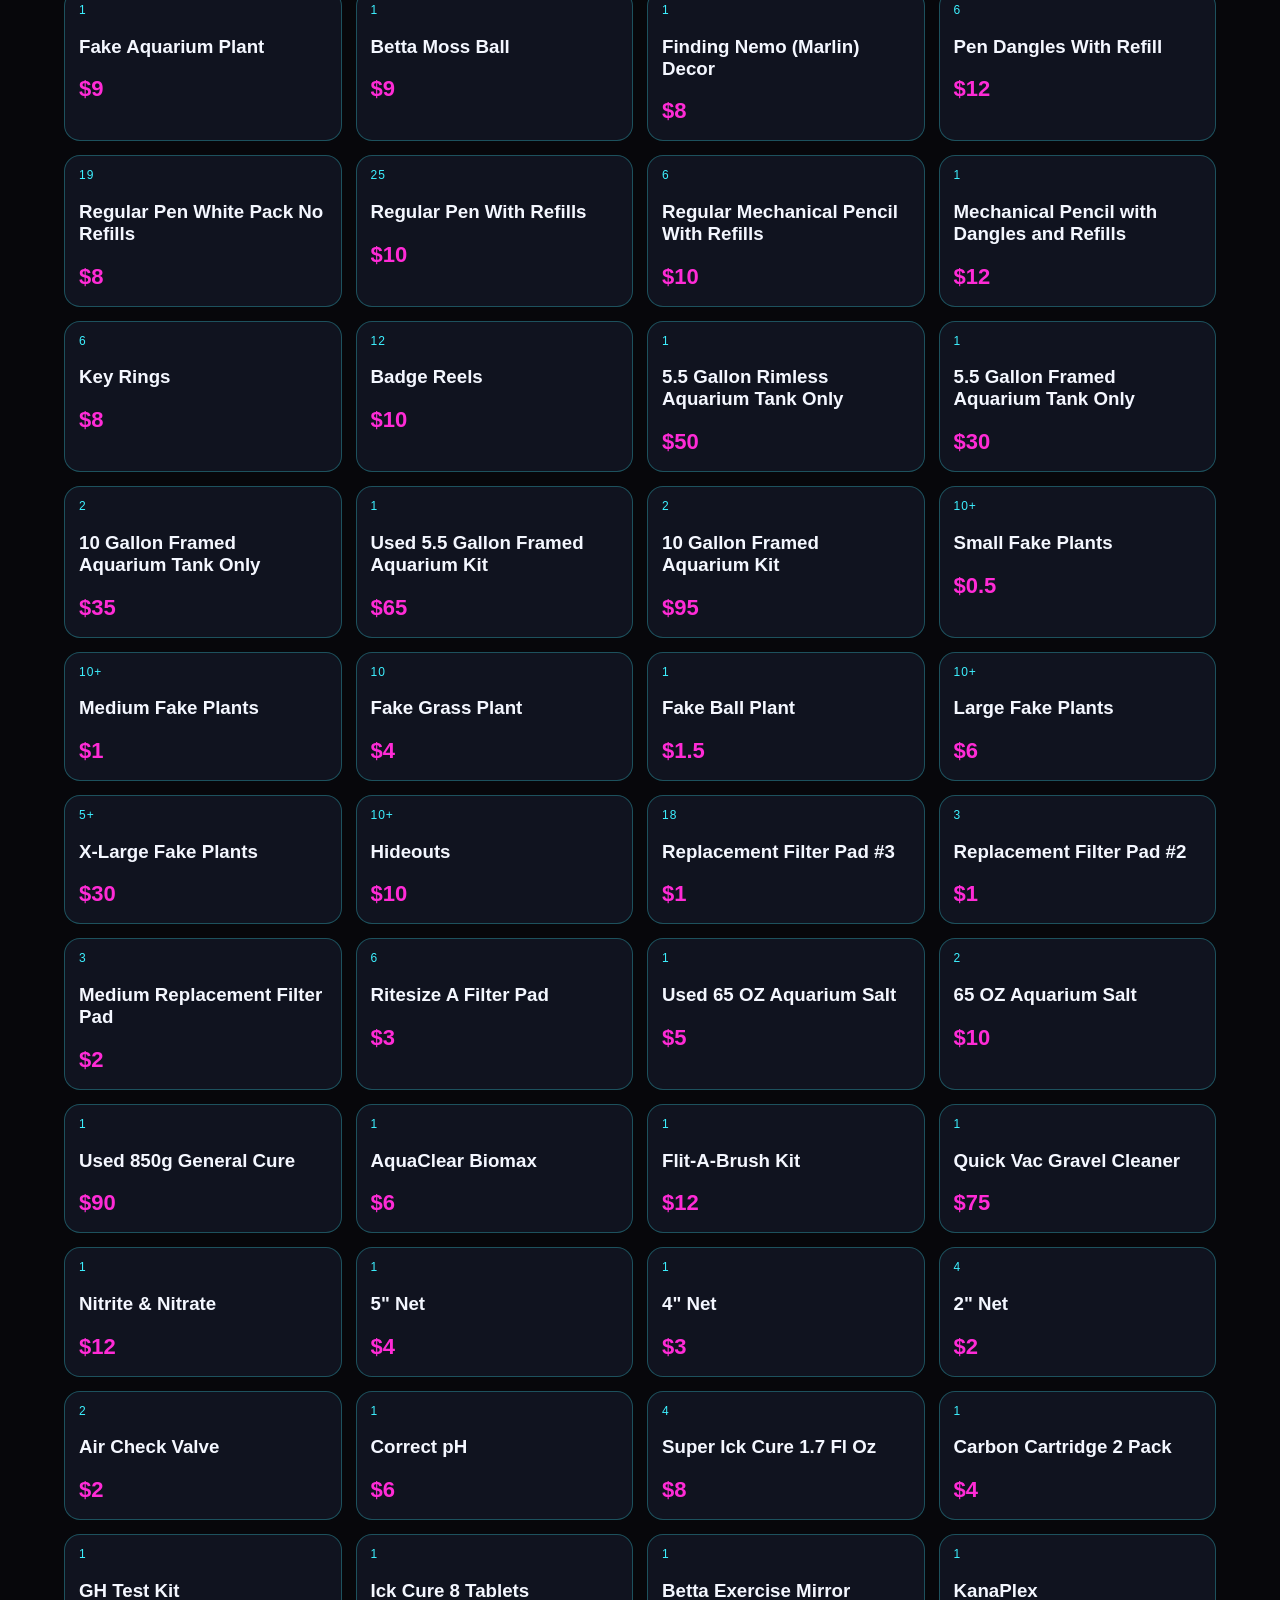
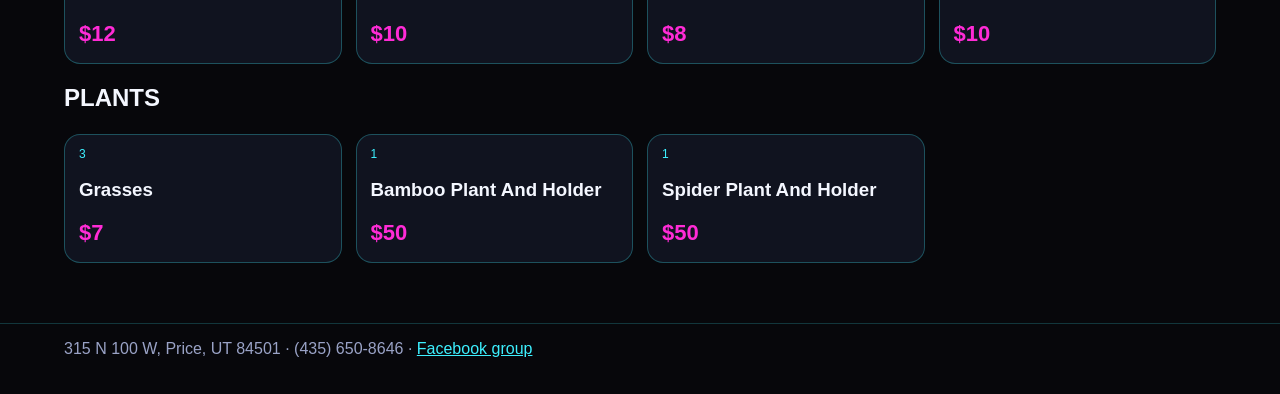
==== commit 8b84d9ca: "Inventory update from email 2026-10-13" ====
--- a/preview.html
+++ b/preview.html
@@ -39,7 +39,7 @@
 <main id="stock">
   <p class="note">Price, Utah · live board · call before you drive</p>
   <h1>LIVE FISH<br>IN STOCK.</h1>
-  <p class="note">Oct 9, 2026 board. Photos are the right species, not a promise the fish in the photo is the one in the tank. Platinum parrot is Brandon’s tank photo. Message first.</p>
+  <p class="note">Oct 13, 2026 board. Photos are the right species, not a promise the fish in the photo is the one in the tank. Platinum parrot is Brandon’s tank photo. Message first.</p>
   <h2>FISH</h2>
   <div class="grid" id="board"></div>
   <h2>SUPPLIES</h2>
@@ -50,83 +50,103 @@
 <footer>315 N 100 W, Price, UT 84501 · (435) 650-8646 · <a href="https://www.facebook.com/groups/1390189834734450/">Facebook group</a></footer>
 <script>
 const items = [
-["20+","Red cherry shrimp",3,"https://commons.wikimedia.org/wiki/Special:FilePath/Cherry_shrimp.jpg?width=480"],
-["5","Blue velvet shrimp",8,"https://commons.wikimedia.org/wiki/Special:FilePath/Cherry_shrimp.jpg?width=480"],
-["30+","Ramshorn snails",2],
-["9","Glowlight tetras",5,"https://commons.wikimedia.org/wiki/Special:FilePath/Hemigrammus_erythrozonus.jpg?width=480"],
-["6","Black neon tetras",5,"https://commons.wikimedia.org/wiki/Special:FilePath/Black_neon_tetra.jpg?width=480"],
-["10","Zebra danios",5],
-["5","Long fin zebra danios",10],
-["3","Celestial pearl danios",14,"https://commons.wikimedia.org/wiki/Special:FilePath/Danio_margaritatus.jpg?width=480"],
-["2","Gold ring danios",10],
-["5","Redtail shark",10,"https://commons.wikimedia.org/wiki/Special:FilePath/Red-tailed_black_shark.jpg?width=480"],
-["3","Chinese algae eater",10,"https://commons.wikimedia.org/wiki/Special:FilePath/Gyrinocheilus_aymonieri.jpg?width=480"],
-["3","Baby Bristol nose pleco, black",5,"https://commons.wikimedia.org/wiki/Special:FilePath/Ancistrus_sp.jpg?width=480"],
-["6","Platies",5,"https://commons.wikimedia.org/wiki/Special:FilePath/Xiphophorus_maculatus.jpg?width=480"],
-["3","Clown loaches",18,"https://commons.wikimedia.org/wiki/Special:FilePath/Clown_loach.jpg?width=480"],
-["2","Honey dwarf gouramis",15],
-["10+","Electric yellow cichlids",5,"https://commons.wikimedia.org/wiki/Special:FilePath/Cichlidae_Labidochromis_caeruleus_2.jpg?width=480"],
-["5","Electric yellow cichlids",10,"https://commons.wikimedia.org/wiki/Special:FilePath/Cichlidae_Labidochromis_caeruleus_2.jpg?width=480"],
-["20+","Baby electric yellow cichlids",2,"https://commons.wikimedia.org/wiki/Special:FilePath/Cichlidae_Labidochromis_caeruleus_2.jpg?width=480"],
-["4","Electric blue rams",26,"https://commons.wikimedia.org/wiki/Special:FilePath/Mikrogeophagus_ramirezi.jpg?width=480"],
-["1","Jack Dempsey breeding pair",50,"https://commons.wikimedia.org/wiki/Special:FilePath/Jack_Dempsey_(Rocio_octofasciata)_-_Carwash_Cenote_QR.jpg?width=480"],
-["10","Jack Dempseys",10,"https://commons.wikimedia.org/wiki/Special:FilePath/Rocio_octofasciata_jeune_8.jpg?width=480"],
-["20+","Platinum parrot cichlids",10],
-["48","Small goldfish",2,"https://commons.wikimedia.org/wiki/Special:FilePath/Goldfish3.jpg?width=480"],
-["2","Medium goldfish",5,"https://commons.wikimedia.org/wiki/Special:FilePath/Goldfish3.jpg?width=480"],
-["0","Large goldfish",10,"https://commons.wikimedia.org/wiki/Special:FilePath/Goldfish3.jpg?width=480"],
-["3","Large shubunkin",15,"https://commons.wikimedia.org/wiki/Special:FilePath/Shubunkin.JPG?width=480"],
-["4","Halfmoon male betta",30,"https://commons.wikimedia.org/wiki/Special:FilePath/Betta_splendens_male_crowntail.png?width=480"],
-["2","Classic male betta",18,"https://commons.wikimedia.org/wiki/Special:FilePath/Betta_splendens_male_crowntail.png?width=480"],
-["2","Crowntail male betta",24,"https://commons.wikimedia.org/wiki/Special:FilePath/Betta_splendens_male_crowntail.png?width=480"]
+["2","Blue velvet shrimp",8,"https://commons.wikimedia.org/wiki/Special:FilePath/Cherry_shrimp.jpg?width=480"],
+["4","Blue Legged Crabs (SALTWATER)",15],
+["50+","Ramshorn snails",2],
+["1","Black neon tetras",6,"https://commons.wikimedia.org/wiki/Special:FilePath/Black_neon_tetra.jpg?width=480"],
+["2","Amber Tetras",7],
+["2","Blue Kerri Emperor Teteras",10],
+["3","Threadfin Rainbow",18],
+["2","Blue Eye Gertrudae Rainbow Fish",18],
+["3","Forktail Rainbow",10],
+["9","Zebra danios",6],
+["4","Celestial pearl danios",14,"https://commons.wikimedia.org/wiki/Special:FilePath/Danio_margaritatus.jpg?width=480"],
+["3","Gold ring danios",5],
+["3","Redtail shark",10,"https://commons.wikimedia.org/wiki/Special:FilePath/Red-tailed_black_shark.jpg?width=480"],
+["2","Chinese algae eater",10,"https://commons.wikimedia.org/wiki/Special:FilePath/Gyrinocheilus_aymonieri.jpg?width=480"],
+["1","Banded Burmese Algea Eater",50],
+["10+","Baby Bristol nose pleco, black",5,"https://commons.wikimedia.org/wiki/Special:FilePath/Ancistrus_sp.jpg?width=480"],
+["7","Platies",7,"https://commons.wikimedia.org/wiki/Special:FilePath/Xiphophorus_maculatus.jpg?width=480"],
+["7","Baby Platies",3],
+["10+","Normal Guppies",3],
+["1","Clown loaches",30,"https://commons.wikimedia.org/wiki/Special:FilePath/Clown_loach.jpg?width=480"],
+["1","Golden Wonder Killifish",20],
+["10+","Electric yellow cichlids",10,"https://commons.wikimedia.org/wiki/Special:FilePath/Cichlidae_Labidochromis_caeruleus_2.jpg?width=480"],
+["2","Electric blue rams",20,"https://commons.wikimedia.org/wiki/Special:FilePath/Mikrogeophagus_ramirezi.jpg?width=480"],
+["5+","Jack Dempseys",10,"https://commons.wikimedia.org/wiki/Special:FilePath/Rocio_octofasciata_jeune_8.jpg?width=480"],
+["10+","Platinum parrot cichlids",10],
+["2","Bolivan Ram",18],
+["1","Electric Blue Ram-Pair",50],
+["3","Red Zebra Cichlid",8],
+["1","Blue Balloon Ram",20],
+["20+","Baby Convict Cichlid",3],
+["10+","Baby Jack Dempsays",5],
+["16","Small goldfish",2,"https://commons.wikimedia.org/wiki/Special:FilePath/Goldfish3.jpg?width=480"],
+["1","Medium goldfish",7,"https://commons.wikimedia.org/wiki/Special:FilePath/Goldfish3.jpg?width=480"],
+["2","Large shubunkin goldfish",15,"https://commons.wikimedia.org/wiki/Special:FilePath/Shubunkin.JPG?width=480"],
+["2","Classic male betta",12,"https://commons.wikimedia.org/wiki/Special:FilePath/Betta_splendens_male_crowntail.png?width=480"],
+["5","Crowntail male betta",20,"https://commons.wikimedia.org/wiki/Special:FilePath/Betta_splendens_male_crowntail.png?width=480"],
+["4","Super Deltatail Male Betta",32],
+["7","Veiltail Female Betta",15],
+["6","Halfmoon Female Betta",15]
 ];
 const board = document.getElementById('board');
 board.innerHTML = items.map(([q,n,p,img]) => `<article class="card${q==='0'?' out':''}">${img?`<img src="${img}" alt="${n}">`:''}<div class="meta"><div class="qty">${q}</div><h3>${n}</h3><div class="price">$${p}</div></div></article>`).join('');
 const supplies = [
-["5","1LB PEA GRAVEL-NATURAL",2],
-["4","2LB PEA GRAVEL-NATURAL",4],
-["4","1LB RIVER GRAVEL-NATURAL",1],
-["5","2LB RIVER GRAVEL-NATURAL",2],
-["1","5LB RIVER GRAVEL-NATURAL",5],
-["2","1LB SAND-NATURAL",1],
-["4","2LB SAND-NATURAL",2],
-["3","5LB SAND-NATURAL",5],
-["1","1.3 OZ ALGEA EATER FOOD",8],
-["1","7.06 OZ GOLDFISH FLAKES",20],
-["1","7.06 OZ TROPICAL FLAKES FOOD",28],
-["2","3.28 OZ TROPICAL CRISPS FOOD",20],
-["3","2.2 OZ TROPICAL FLAKES FOOD",16],
-["1","0.81 OZ BETTA FLAKES FOOD",6],
-["1","SNAIL ZAP SMALL",3],
-["5","BETTA BASIC SMALL",3],
-["1","4 FL OZ pH ENHANCER",3],
-["1","4 FL OZ pH DOWN",3],
-["1","4 FL OZ SUPER ICK CURE",14],
-["1","8 FL OZ. CLOUDY WATER CONDITIONER",8],
-["1","8 FL OZ ACCU-CLEAR",20],
-["1","16 FL OZ QUICK START",36],
-["1","Used 16.9 FL OZ PRIME SEACHEM",5],
-["1","USED 16.9 FL OZ STABILITY SEACHEM",5],
-["1","16 FL OZ STRESS COAT+",22],
-["2","FREESEA AUTOMATIC FISH FEEDER",20],
-["1","AQUA FISH FEEDER",10],
-["1","TETRA IQ HANG ON BACK FILTER 20 GAL",48],
-["1","TETRA IQ HANG ON BACK FILTER 30 Gal",64],
-["1","TETRA IQ HANG ON BACK FILTER 45 GAL",80],
-["1","TETRA IQ HANG ON BACK FILTER 60 GAL",100],
-["1","FLAT AQUARIUM HEATER",8],
-["1","TETRA AIR PUMP 10 GAL",36],
-["1","TETRA AIR PUMP 60 GAL",70],
-["1","TETRA AIR PUMP 100 GAL",80]
+["2","Frog Bites 1.5 oz",14],
+["3","Vacation Feeding Block",3],
+["1","Finding Nemo (Dory) Ornament",8],
+["1","Fake Plant",7],
+["1","Fake Aquarium Plant",9],
+["1","Betta Moss Ball",9],
+["1","Finding Nemo (Marlin) Decor",8],
+["6","Pen Dangles With Refill",12],
+["19","Regular Pen White Pack No Refills",8],
+["25","Regular Pen With Refills",10],
+["6","Regular Mechanical Pencil With Refills",10],
+["1","Mechanical Pencil with Dangles and Refills",12],
+["6","Key Rings",8],
+["12","Badge Reels",10],
+["1","5.5 Gallon Rimless Aquarium Tank Only",50],
+["1","5.5 Gallon Framed Aquarium Tank Only",30],
+["2","10 Gallon Framed Aquarium Tank Only",35],
+["1","Used 5.5 Gallon Framed Aquarium Kit",65],
+["2","10 Gallon Framed Aquarium Kit",95],
+["10+","Small Fake Plants",0.5],
+["10+","Medium Fake Plants",1],
+["10","Fake Grass Plant",4],
+["1","Fake Ball Plant",1.5],
+["10+","Large Fake Plants",6],
+["5+","X-Large Fake Plants",30],
+["10+","Hideouts",10],
+["18","Replacement Filter Pad #3",1],
+["3","Replacement Filter Pad #2",1],
+["3","Medium Replacement Filter Pad",2],
+["6","Ritesize A Filter Pad",3],
+["1","Used 65 OZ Aquarium Salt",5],
+["2","65 OZ Aquarium Salt",10],
+["1","Used 850g General Cure",90],
+["1","AquaClear Biomax",6],
+["1","Flit-A-Brush Kit",12],
+["1","Quick Vac Gravel Cleaner",75],
+["1","Nitrite & Nitrate",12],
+["1","5\" Net",4],
+["1","4\" Net",3],
+["4","2\" Net",2],
+["2","Air Check Valve",2],
+["1","Correct pH",6],
+["4","Super Ick Cure 1.7 Fl Oz",8],
+["1","Carbon Cartridge 2 Pack",4],
+["1","GH Test Kit",12],
+["1","Ick Cure 8 Tablets",10],
+["1","Betta Exercise Mirror",8],
+["1","KanaPlex",10]
 ];
 document.getElementById('supplies').innerHTML = supplies.map(([q,n,p]) => `<article class="card${q==='0'?' out':''}"><div class="meta"><div class="qty">${q}</div><h3>${n}</h3><div class="price">$${p}</div></div></article>`).join('');
 const plants = [
-["10","Water Lettuce",5],
-["1","Spiralis- Potted Plant",14],
-["1","Crinum Calamistratum",18],
-["1","Crypt Parva",14],
-["4","Grasses",7],
-["1","Java Moss/ 3D Print Holder",25]
+["3","Grasses",7],
+["1","Bamboo Plant And Holder",50],
+["1","Spider Plant And Holder",50]
 ];
 document.getElementById('plants').innerHTML = plants.map(([q,n,p]) => `<article class="card${q==='0'?' out':''}"><div class="meta"><div class="qty">${q}</div><h3>${n}</h3><div class="price">$${p}</div></div></article>`).join('');
 </script>
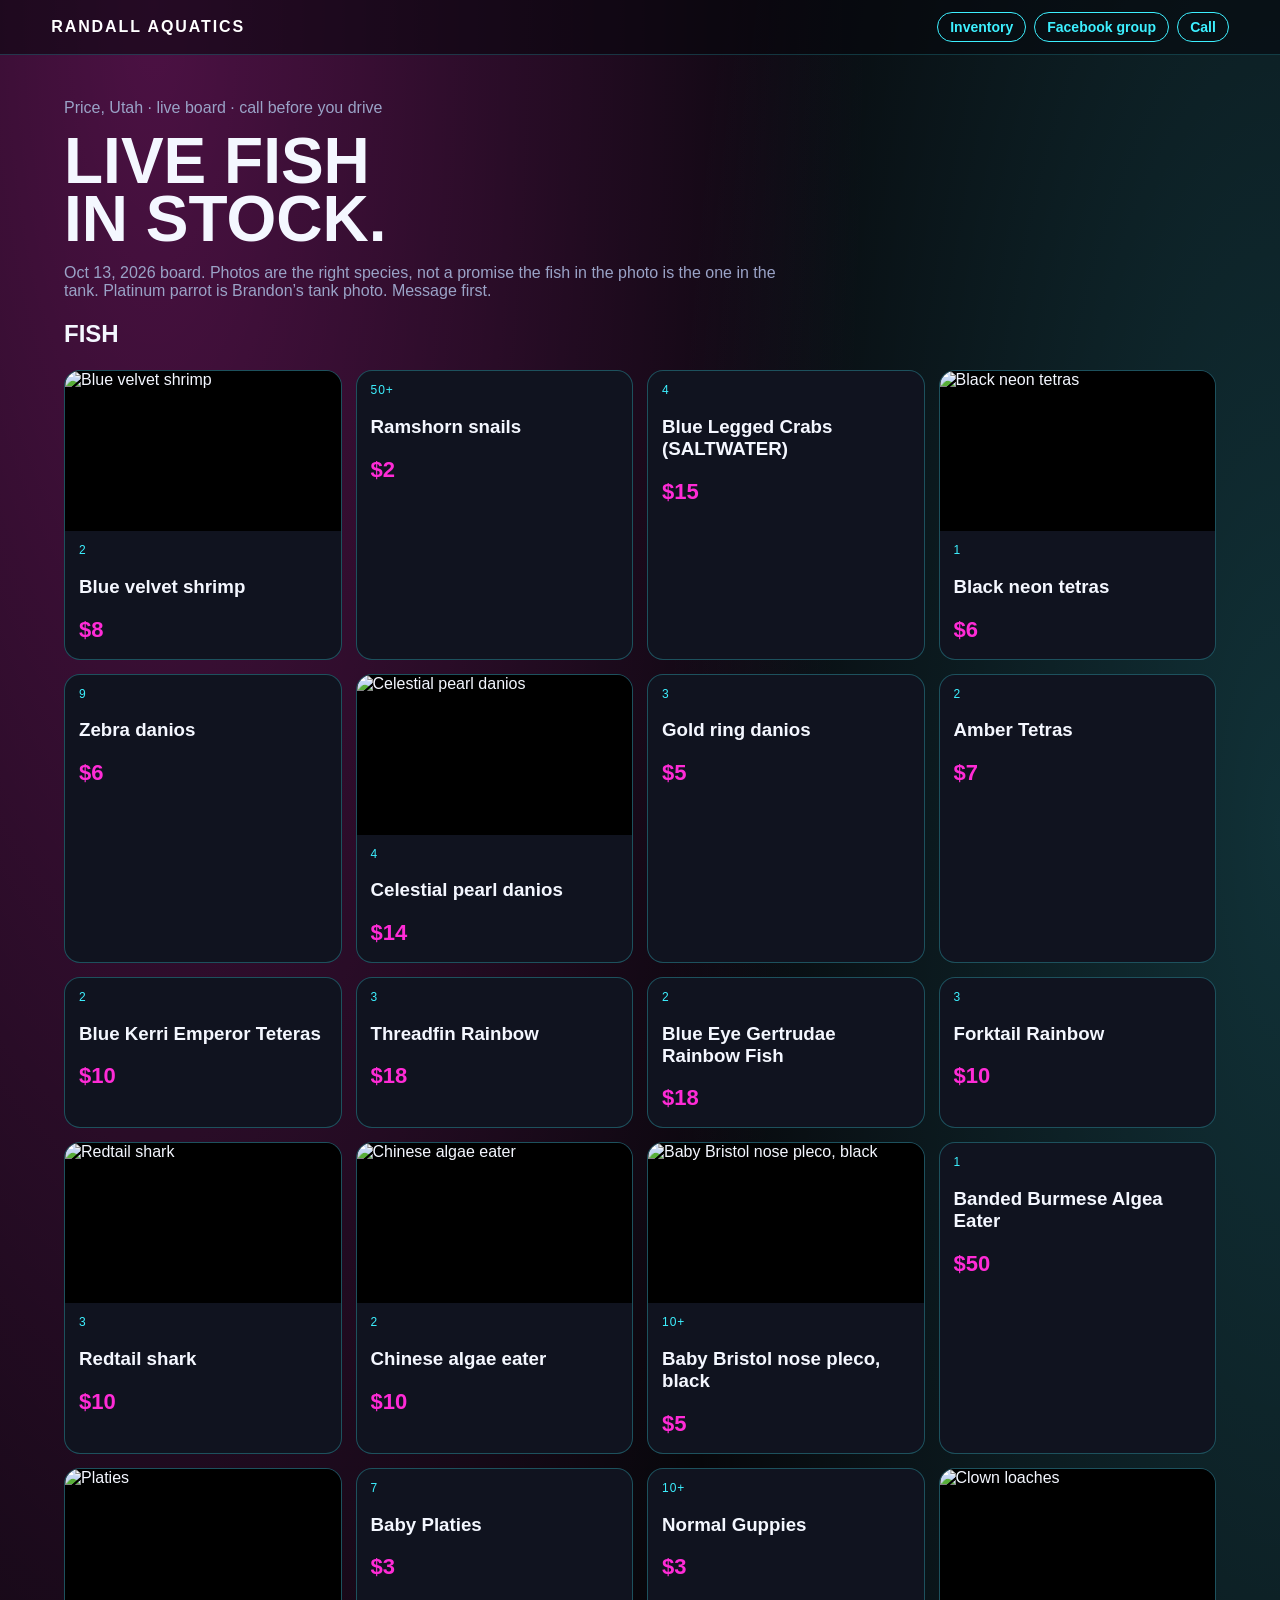
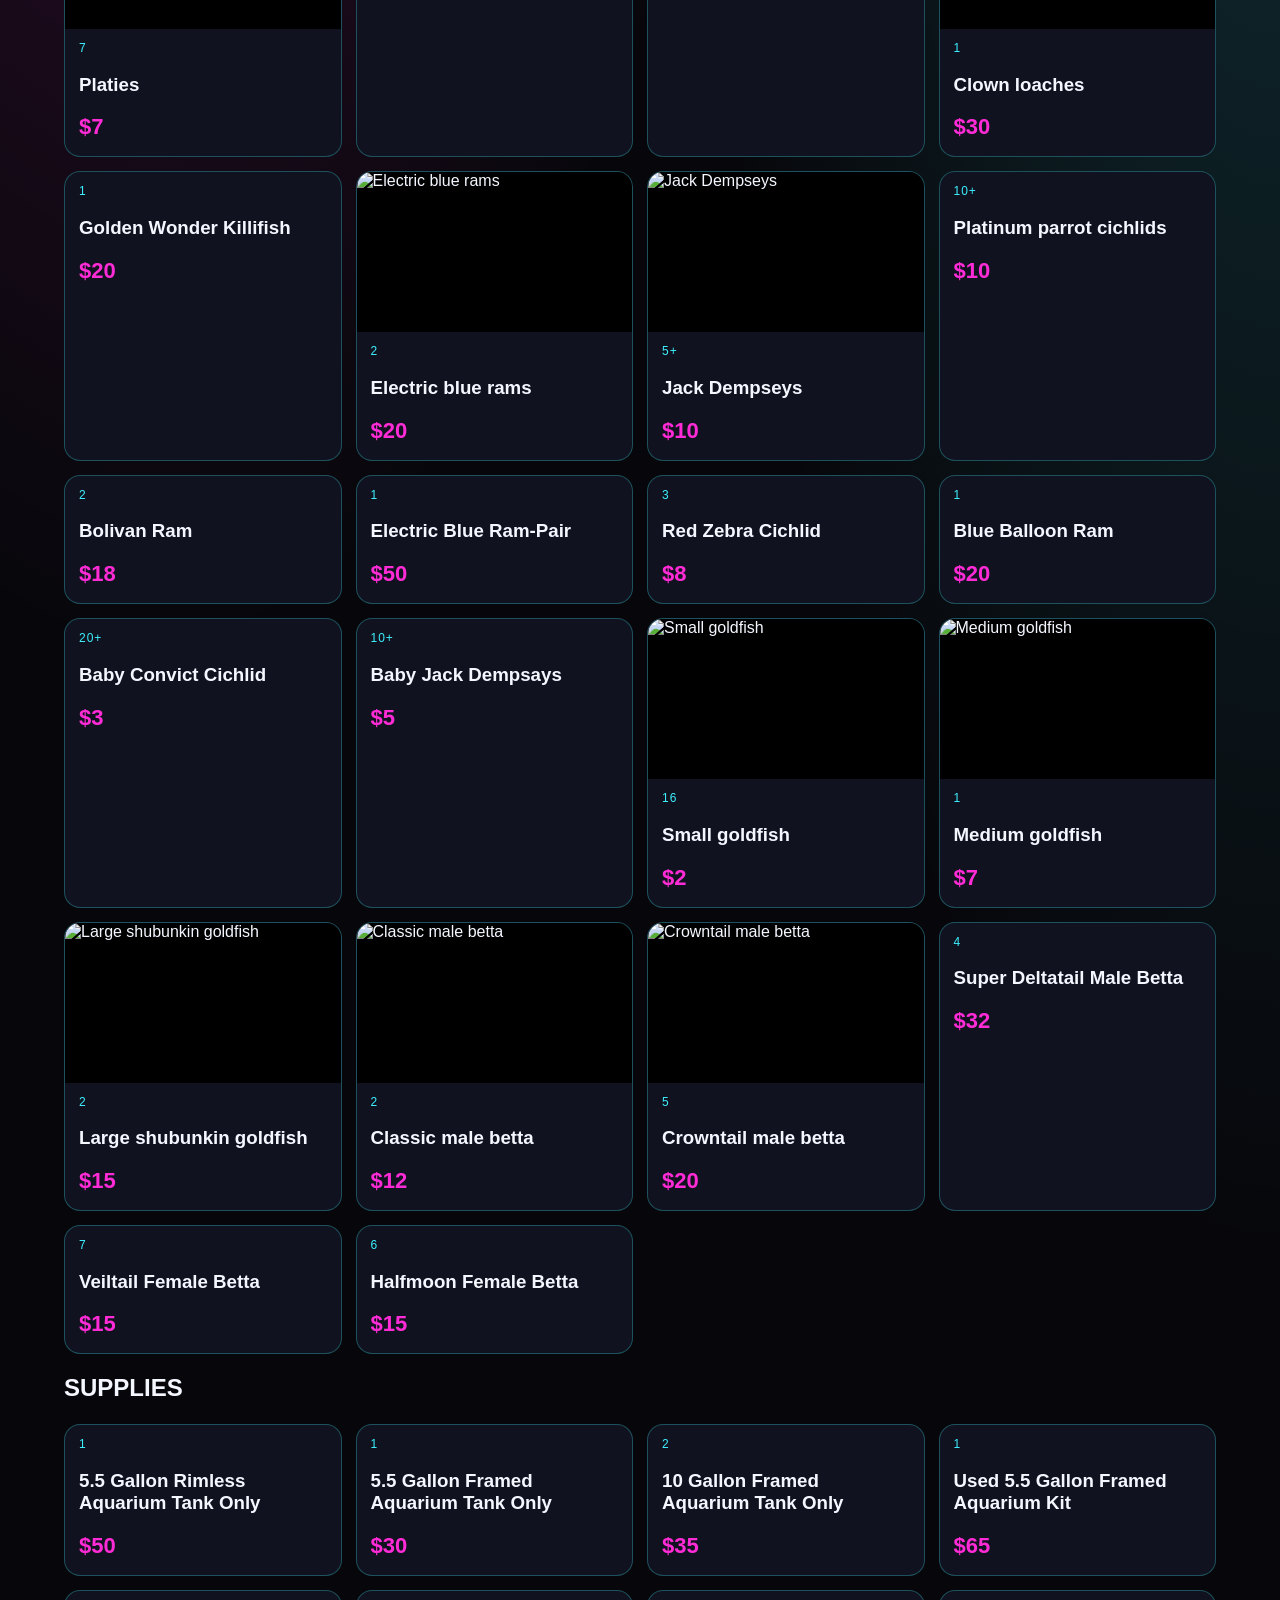
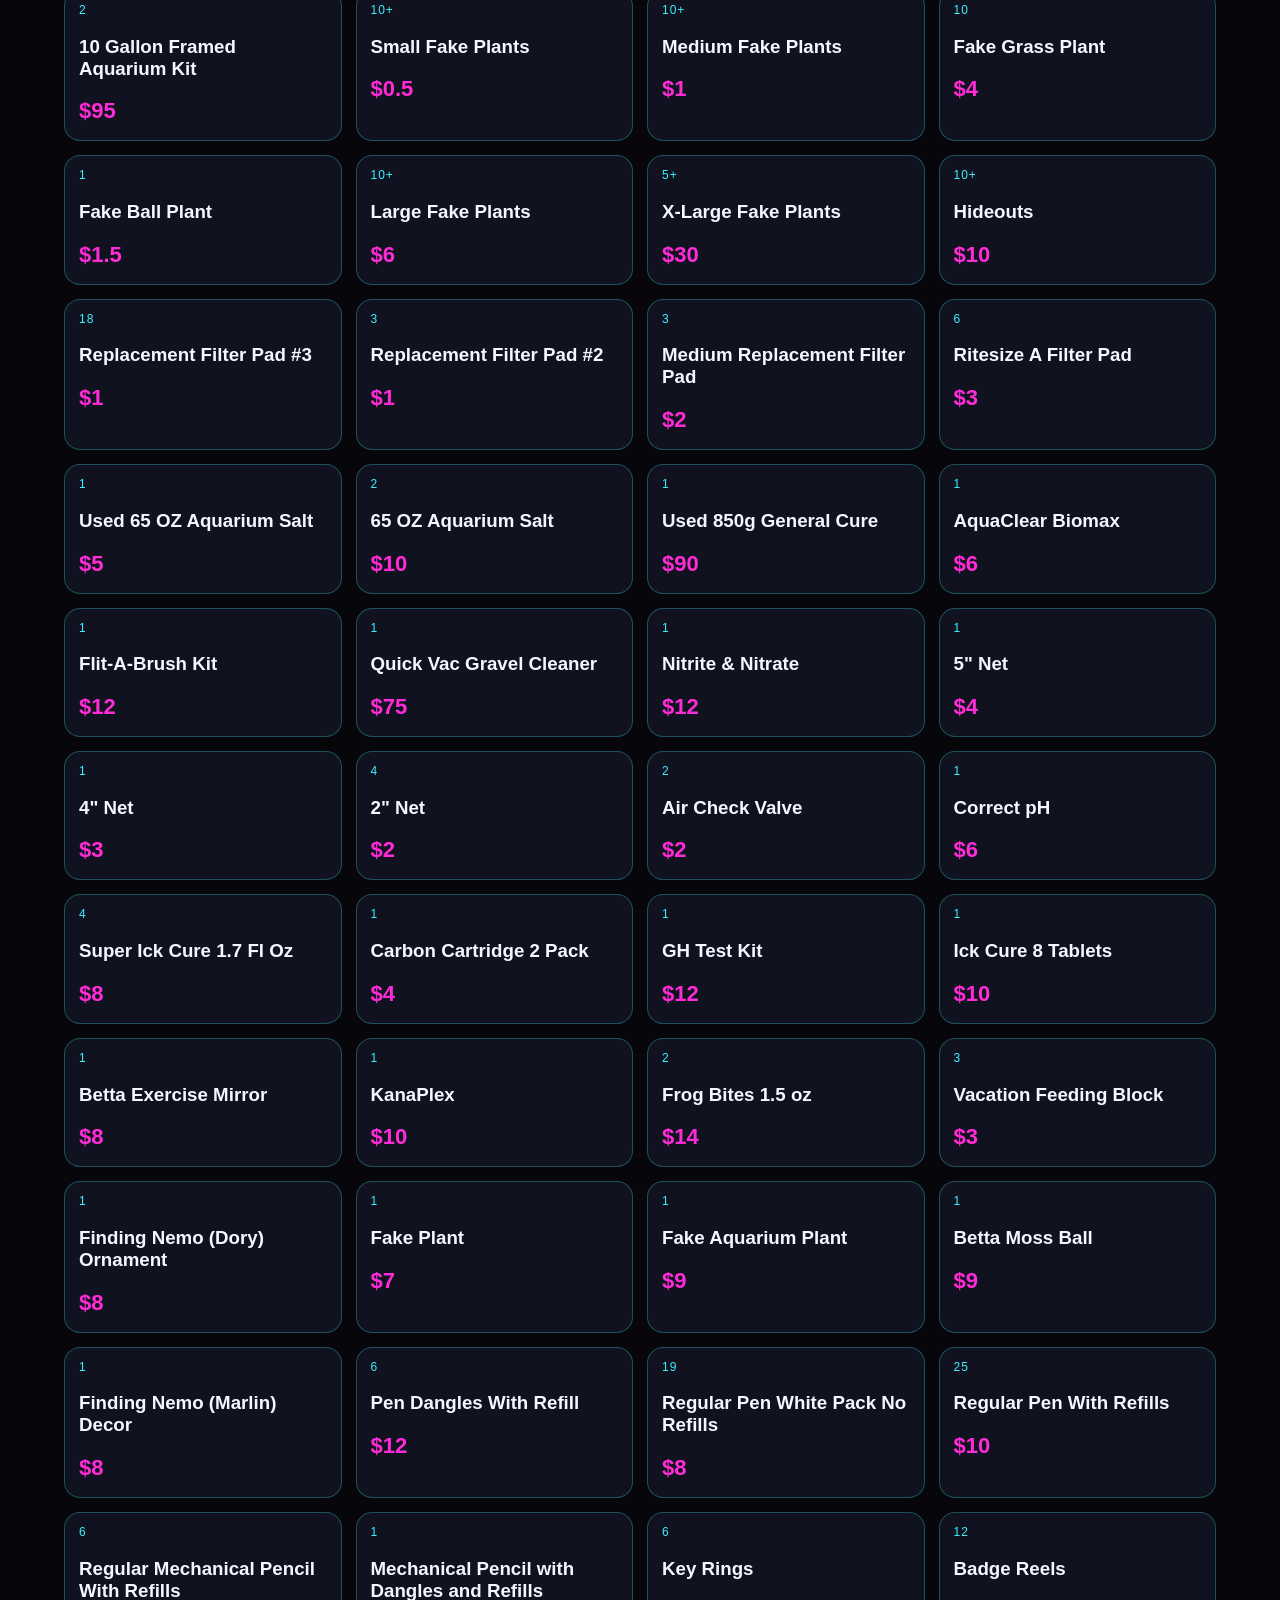
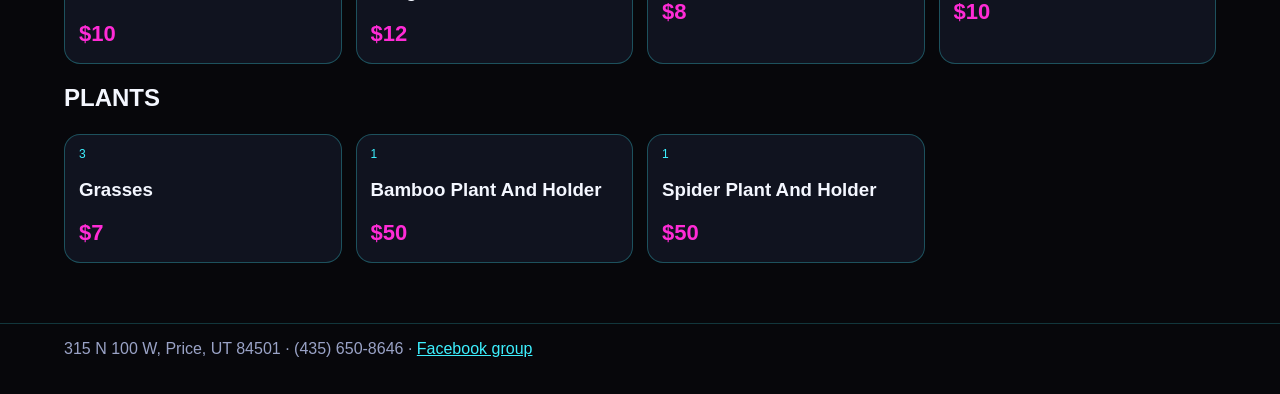
==== commit 6ba1bc43: "Inventory update from email 2026-10-13" ====
--- a/preview.html
+++ b/preview.html
@@ -51,27 +51,26 @@
 <script>
 const items = [
 ["2","Blue velvet shrimp",8,"https://commons.wikimedia.org/wiki/Special:FilePath/Cherry_shrimp.jpg?width=480"],
+["50+","Ramshorn snails",2],
 ["4","Blue Legged Crabs (SALTWATER)",15],
-["50+","Ramshorn snails",2],
 ["1","Black neon tetras",6,"https://commons.wikimedia.org/wiki/Special:FilePath/Black_neon_tetra.jpg?width=480"],
+["9","Zebra danios",6],
+["4","Celestial pearl danios",14,"https://commons.wikimedia.org/wiki/Special:FilePath/Danio_margaritatus.jpg?width=480"],
+["3","Gold ring danios",5],
 ["2","Amber Tetras",7],
 ["2","Blue Kerri Emperor Teteras",10],
 ["3","Threadfin Rainbow",18],
 ["2","Blue Eye Gertrudae Rainbow Fish",18],
 ["3","Forktail Rainbow",10],
-["9","Zebra danios",6],
-["4","Celestial pearl danios",14,"https://commons.wikimedia.org/wiki/Special:FilePath/Danio_margaritatus.jpg?width=480"],
-["3","Gold ring danios",5],
 ["3","Redtail shark",10,"https://commons.wikimedia.org/wiki/Special:FilePath/Red-tailed_black_shark.jpg?width=480"],
 ["2","Chinese algae eater",10,"https://commons.wikimedia.org/wiki/Special:FilePath/Gyrinocheilus_aymonieri.jpg?width=480"],
+["10+","Baby Bristol nose pleco, black",5,"https://commons.wikimedia.org/wiki/Special:FilePath/Ancistrus_sp.jpg?width=480"],
 ["1","Banded Burmese Algea Eater",50],
-["10+","Baby Bristol nose pleco, black",5,"https://commons.wikimedia.org/wiki/Special:FilePath/Ancistrus_sp.jpg?width=480"],
 ["7","Platies",7,"https://commons.wikimedia.org/wiki/Special:FilePath/Xiphophorus_maculatus.jpg?width=480"],
 ["7","Baby Platies",3],
 ["10+","Normal Guppies",3],
 ["1","Clown loaches",30,"https://commons.wikimedia.org/wiki/Special:FilePath/Clown_loach.jpg?width=480"],
 ["1","Golden Wonder Killifish",20],
-["10+","Electric yellow cichlids",10,"https://commons.wikimedia.org/wiki/Special:FilePath/Cichlidae_Labidochromis_caeruleus_2.jpg?width=480"],
 ["2","Electric blue rams",20,"https://commons.wikimedia.org/wiki/Special:FilePath/Mikrogeophagus_ramirezi.jpg?width=480"],
 ["5+","Jack Dempseys",10,"https://commons.wikimedia.org/wiki/Special:FilePath/Rocio_octofasciata_jeune_8.jpg?width=480"],
 ["10+","Platinum parrot cichlids",10],
@@ -93,20 +92,6 @@
 const board = document.getElementById('board');
 board.innerHTML = items.map(([q,n,p,img]) => `<article class="card${q==='0'?' out':''}">${img?`<img src="${img}" alt="${n}">`:''}<div class="meta"><div class="qty">${q}</div><h3>${n}</h3><div class="price">$${p}</div></div></article>`).join('');
 const supplies = [
-["2","Frog Bites 1.5 oz",14],
-["3","Vacation Feeding Block",3],
-["1","Finding Nemo (Dory) Ornament",8],
-["1","Fake Plant",7],
-["1","Fake Aquarium Plant",9],
-["1","Betta Moss Ball",9],
-["1","Finding Nemo (Marlin) Decor",8],
-["6","Pen Dangles With Refill",12],
-["19","Regular Pen White Pack No Refills",8],
-["25","Regular Pen With Refills",10],
-["6","Regular Mechanical Pencil With Refills",10],
-["1","Mechanical Pencil with Dangles and Refills",12],
-["6","Key Rings",8],
-["12","Badge Reels",10],
 ["1","5.5 Gallon Rimless Aquarium Tank Only",50],
 ["1","5.5 Gallon Framed Aquarium Tank Only",30],
 ["2","10 Gallon Framed Aquarium Tank Only",35],
@@ -140,7 +125,21 @@
 ["1","GH Test Kit",12],
 ["1","Ick Cure 8 Tablets",10],
 ["1","Betta Exercise Mirror",8],
-["1","KanaPlex",10]
+["1","KanaPlex",10],
+["2","Frog Bites 1.5 oz",14],
+["3","Vacation Feeding Block",3],
+["1","Finding Nemo (Dory) Ornament",8],
+["1","Fake Plant",7],
+["1","Fake Aquarium Plant",9],
+["1","Betta Moss Ball",9],
+["1","Finding Nemo (Marlin) Decor",8],
+["6","Pen Dangles With Refill",12],
+["19","Regular Pen White Pack No Refills",8],
+["25","Regular Pen With Refills",10],
+["6","Regular Mechanical Pencil With Refills",10],
+["1","Mechanical Pencil with Dangles and Refills",12],
+["6","Key Rings",8],
+["12","Badge Reels",10]
 ];
 document.getElementById('supplies').innerHTML = supplies.map(([q,n,p]) => `<article class="card${q==='0'?' out':''}"><div class="meta"><div class="qty">${q}</div><h3>${n}</h3><div class="price">$${p}</div></div></article>`).join('');
 const plants = [
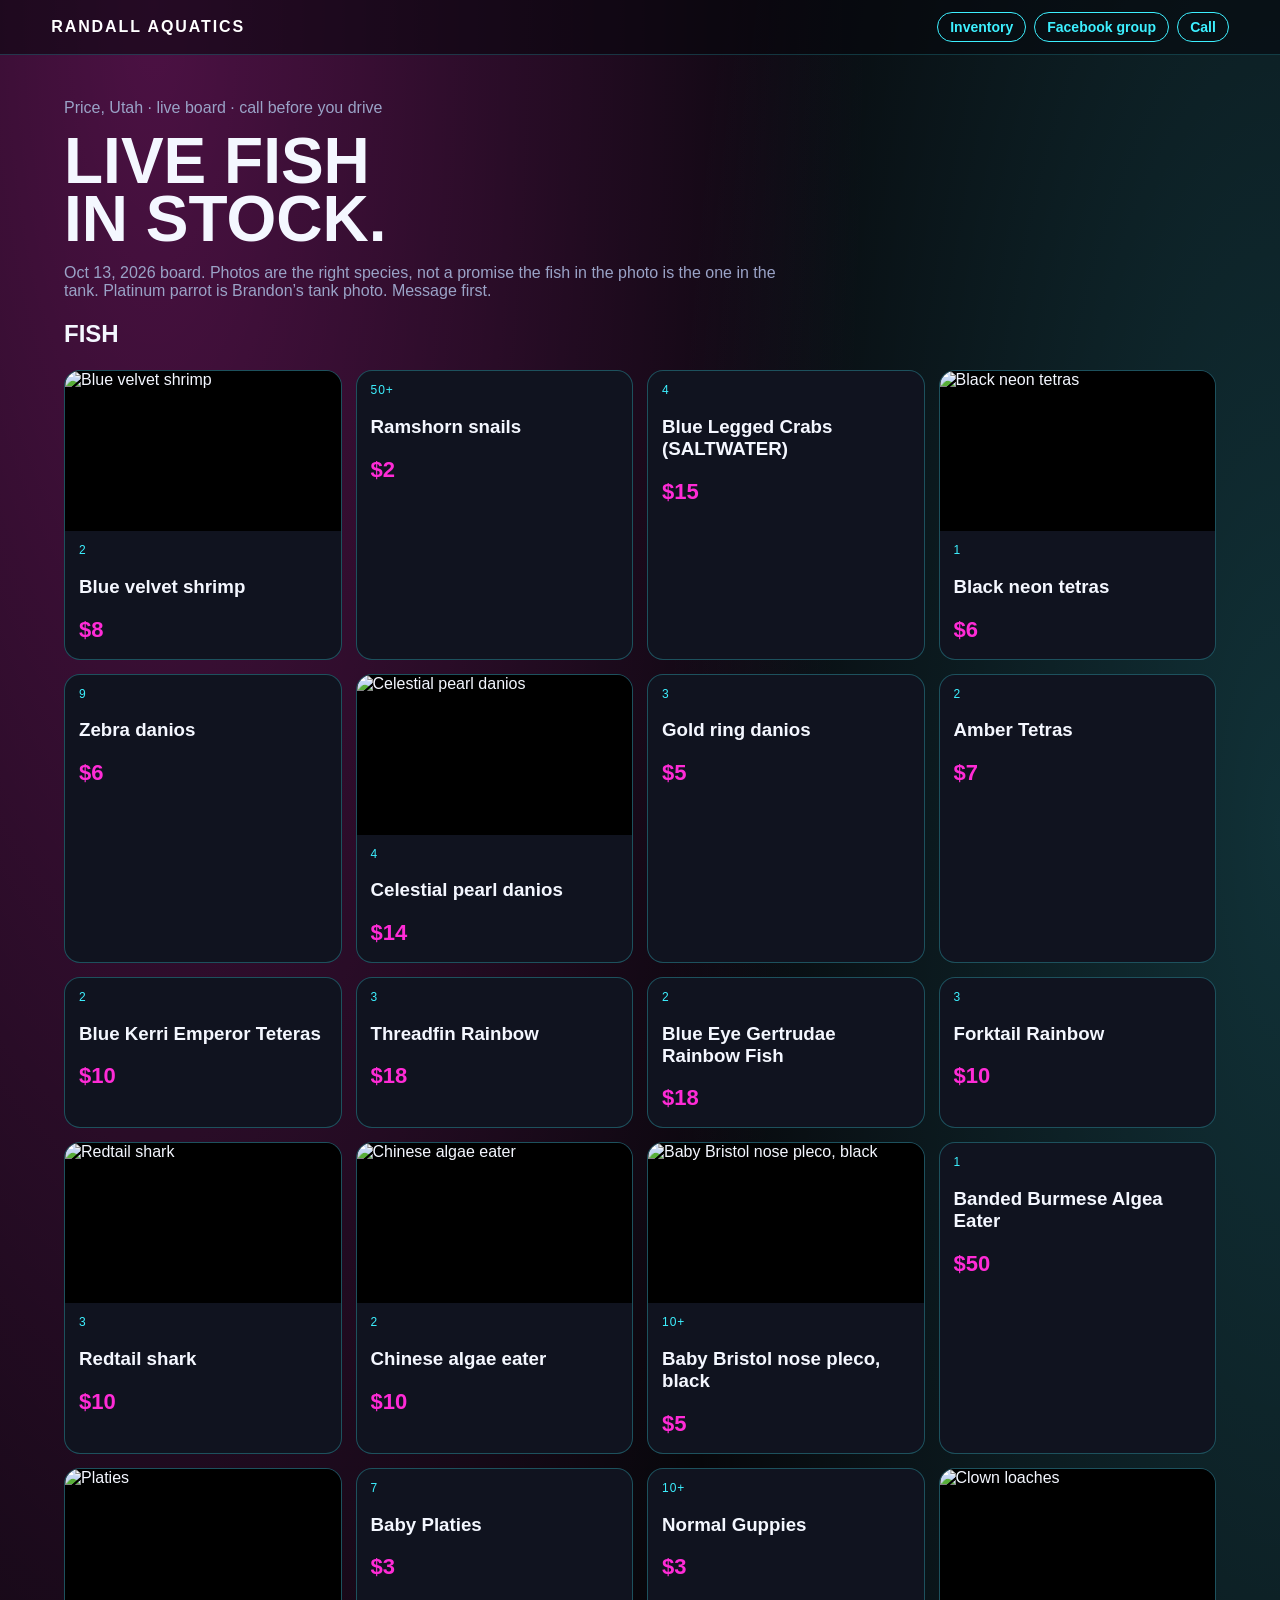
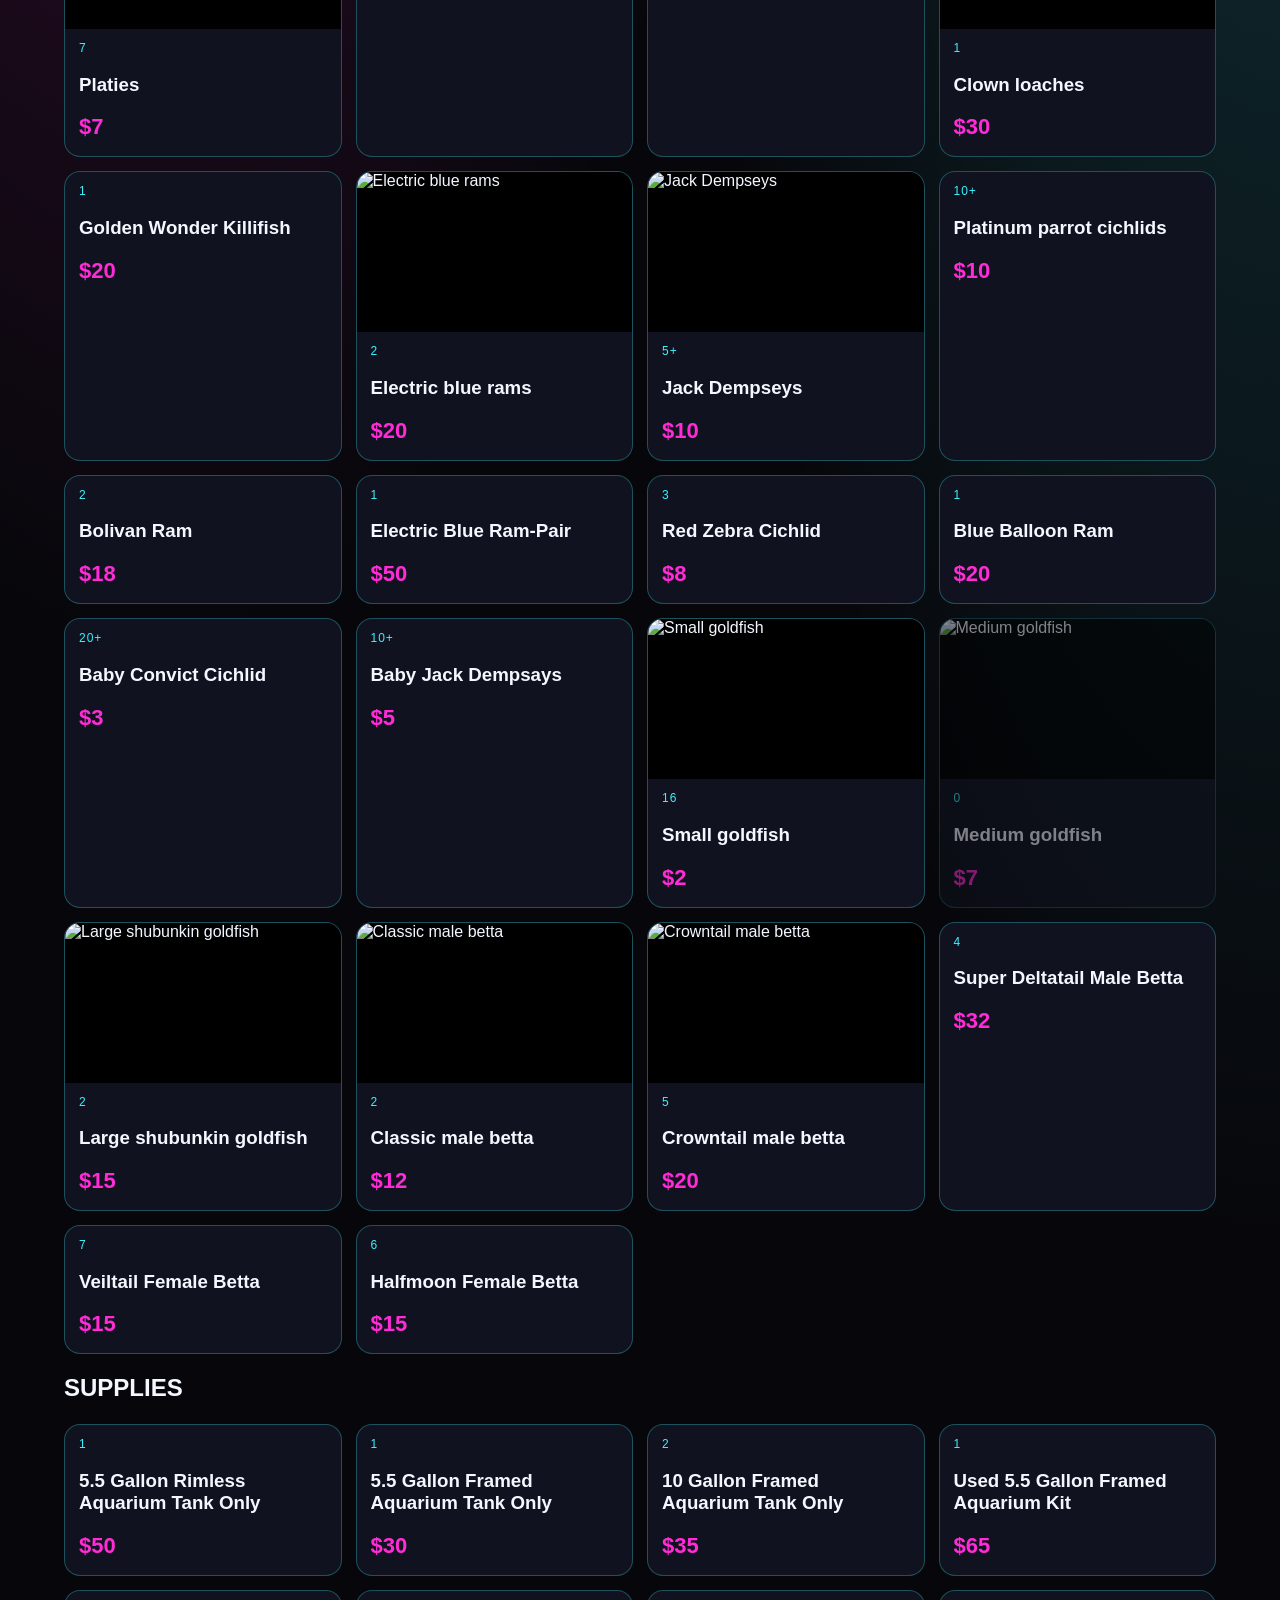
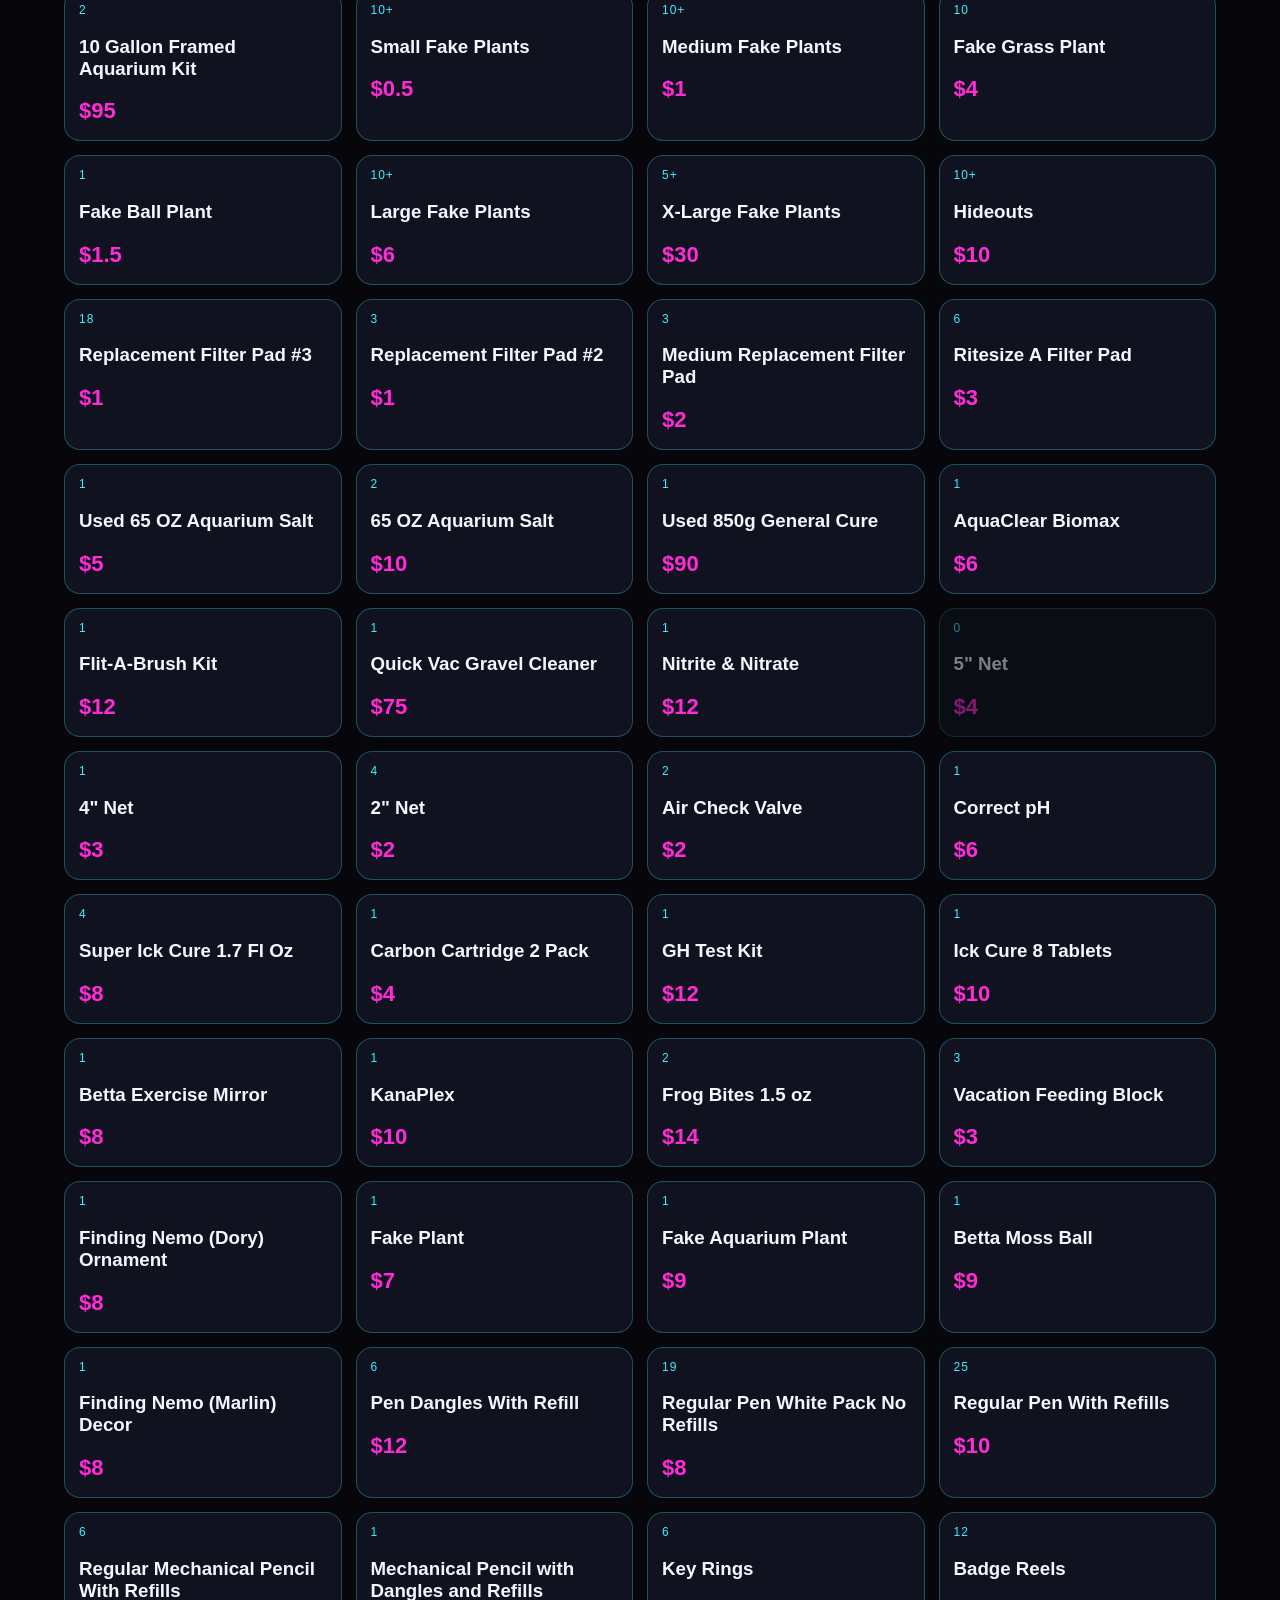
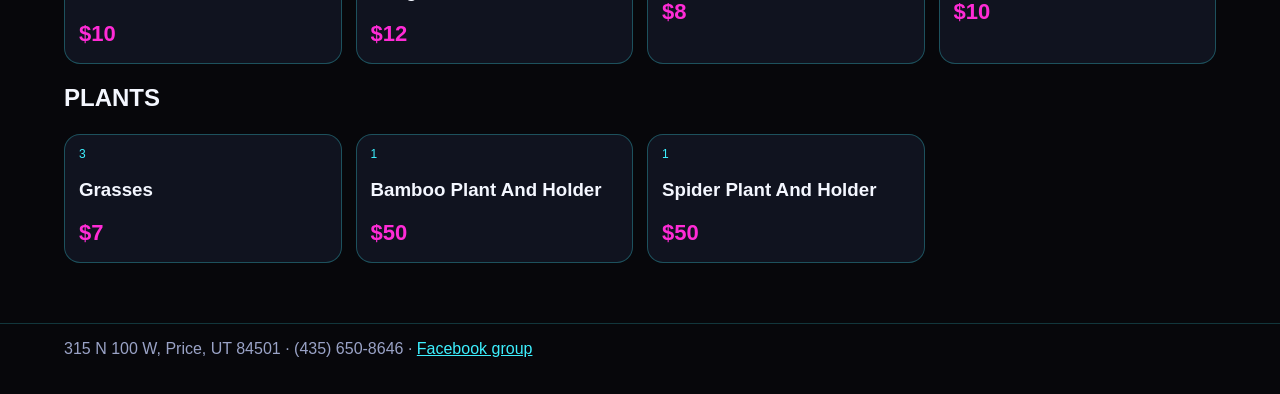
==== commit 7130c283: "Restore qty-0 items from email 2026-10-18" ====
--- a/preview.html
+++ b/preview.html
@@ -81,7 +81,7 @@
 ["20+","Baby Convict Cichlid",3],
 ["10+","Baby Jack Dempsays",5],
 ["16","Small goldfish",2,"https://commons.wikimedia.org/wiki/Special:FilePath/Goldfish3.jpg?width=480"],
-["1","Medium goldfish",7,"https://commons.wikimedia.org/wiki/Special:FilePath/Goldfish3.jpg?width=480"],
+["0","Medium goldfish",7,"https://commons.wikimedia.org/wiki/Special:FilePath/Goldfish3.jpg?width=480"],
 ["2","Large shubunkin goldfish",15,"https://commons.wikimedia.org/wiki/Special:FilePath/Shubunkin.JPG?width=480"],
 ["2","Classic male betta",12,"https://commons.wikimedia.org/wiki/Special:FilePath/Betta_splendens_male_crowntail.png?width=480"],
 ["5","Crowntail male betta",20,"https://commons.wikimedia.org/wiki/Special:FilePath/Betta_splendens_male_crowntail.png?width=480"],
@@ -115,7 +115,7 @@
 ["1","Flit-A-Brush Kit",12],
 ["1","Quick Vac Gravel Cleaner",75],
 ["1","Nitrite & Nitrate",12],
-["1","5\" Net",4],
+["0","5\" Net",4],
 ["1","4\" Net",3],
 ["4","2\" Net",2],
 ["2","Air Check Valve",2],
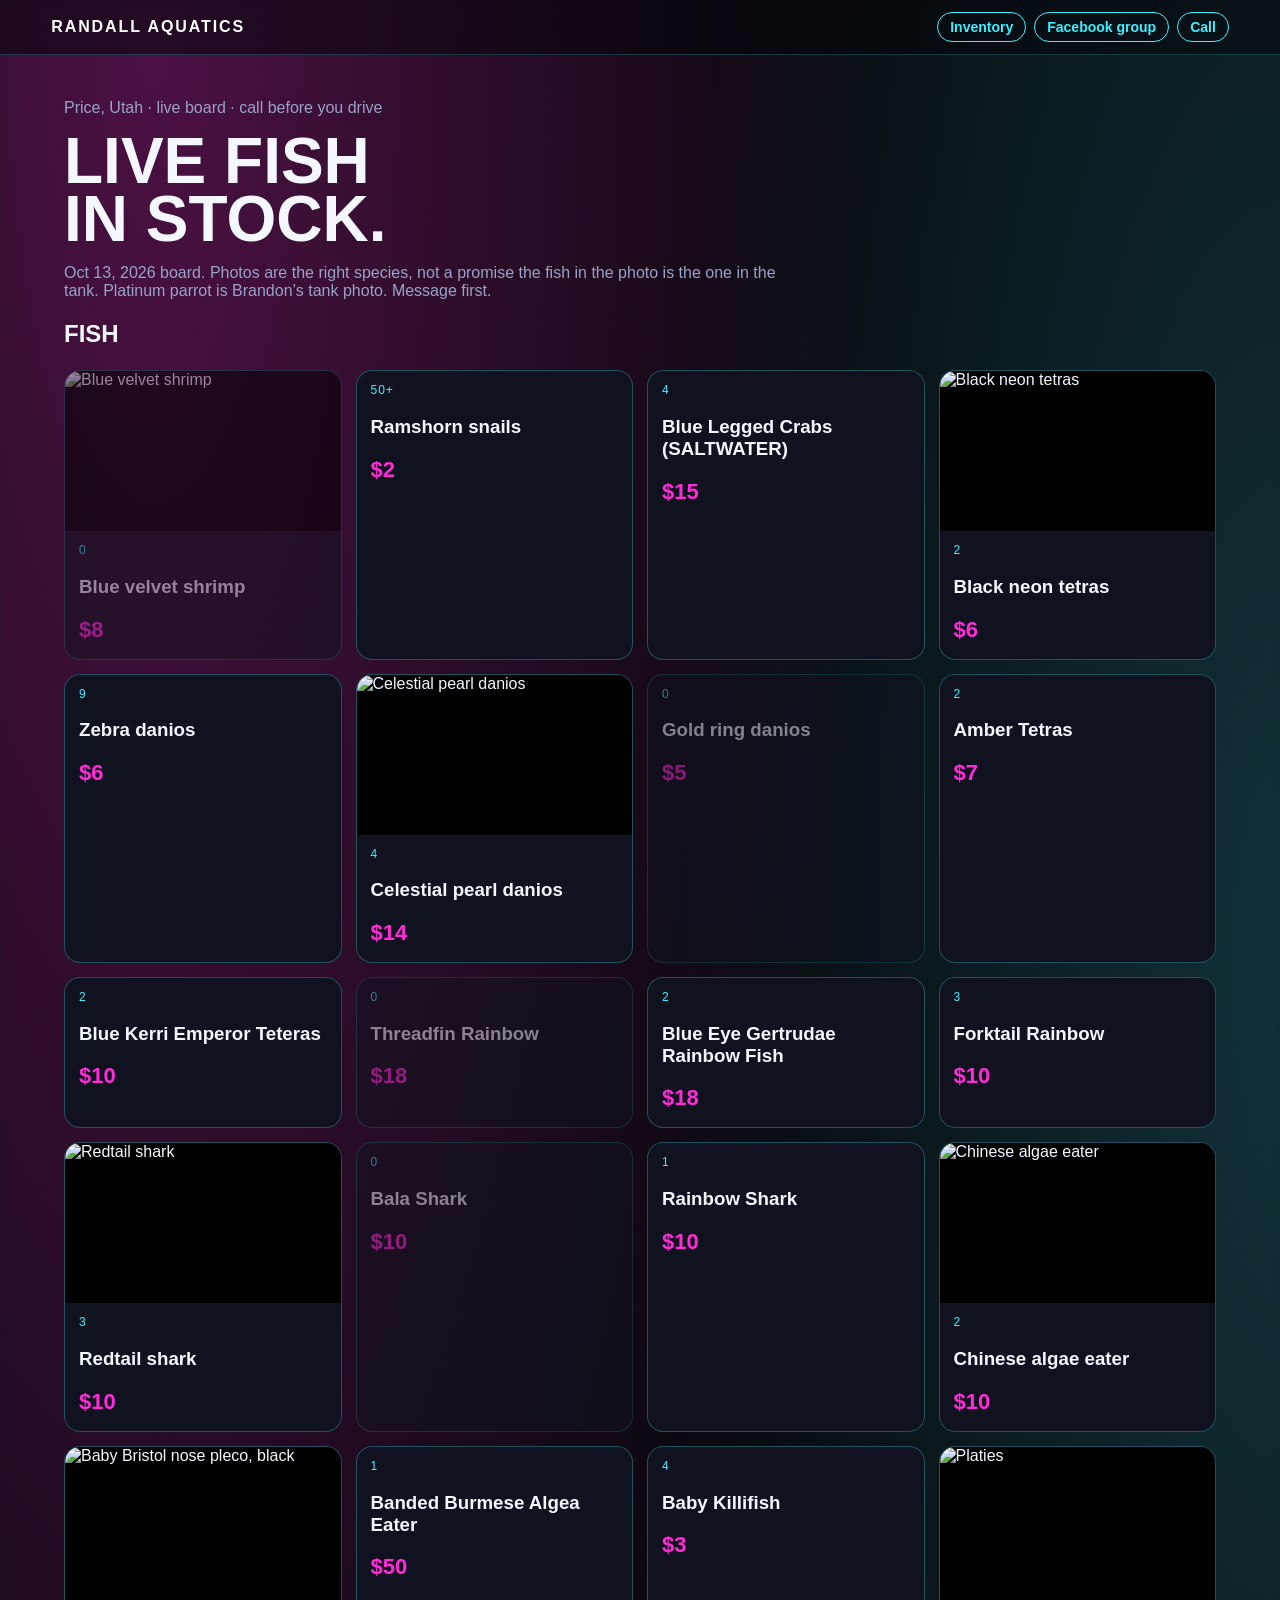
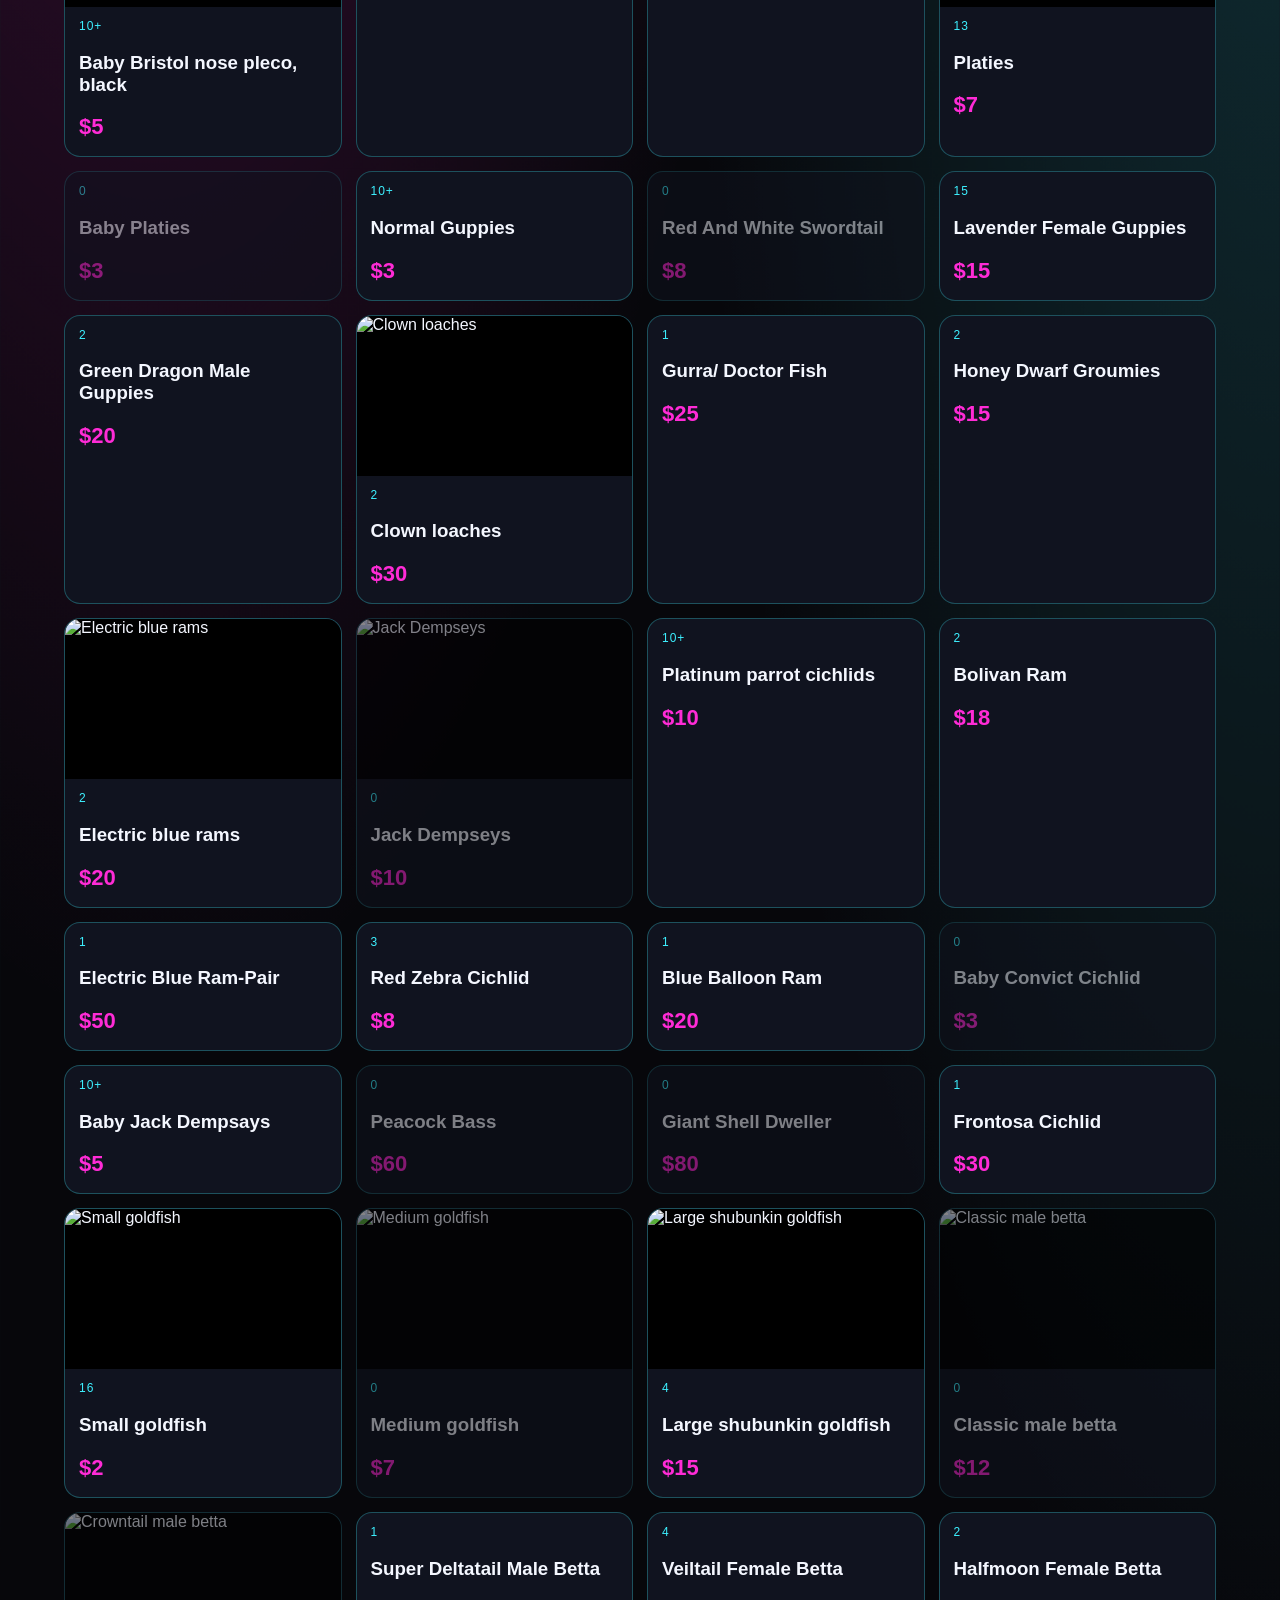
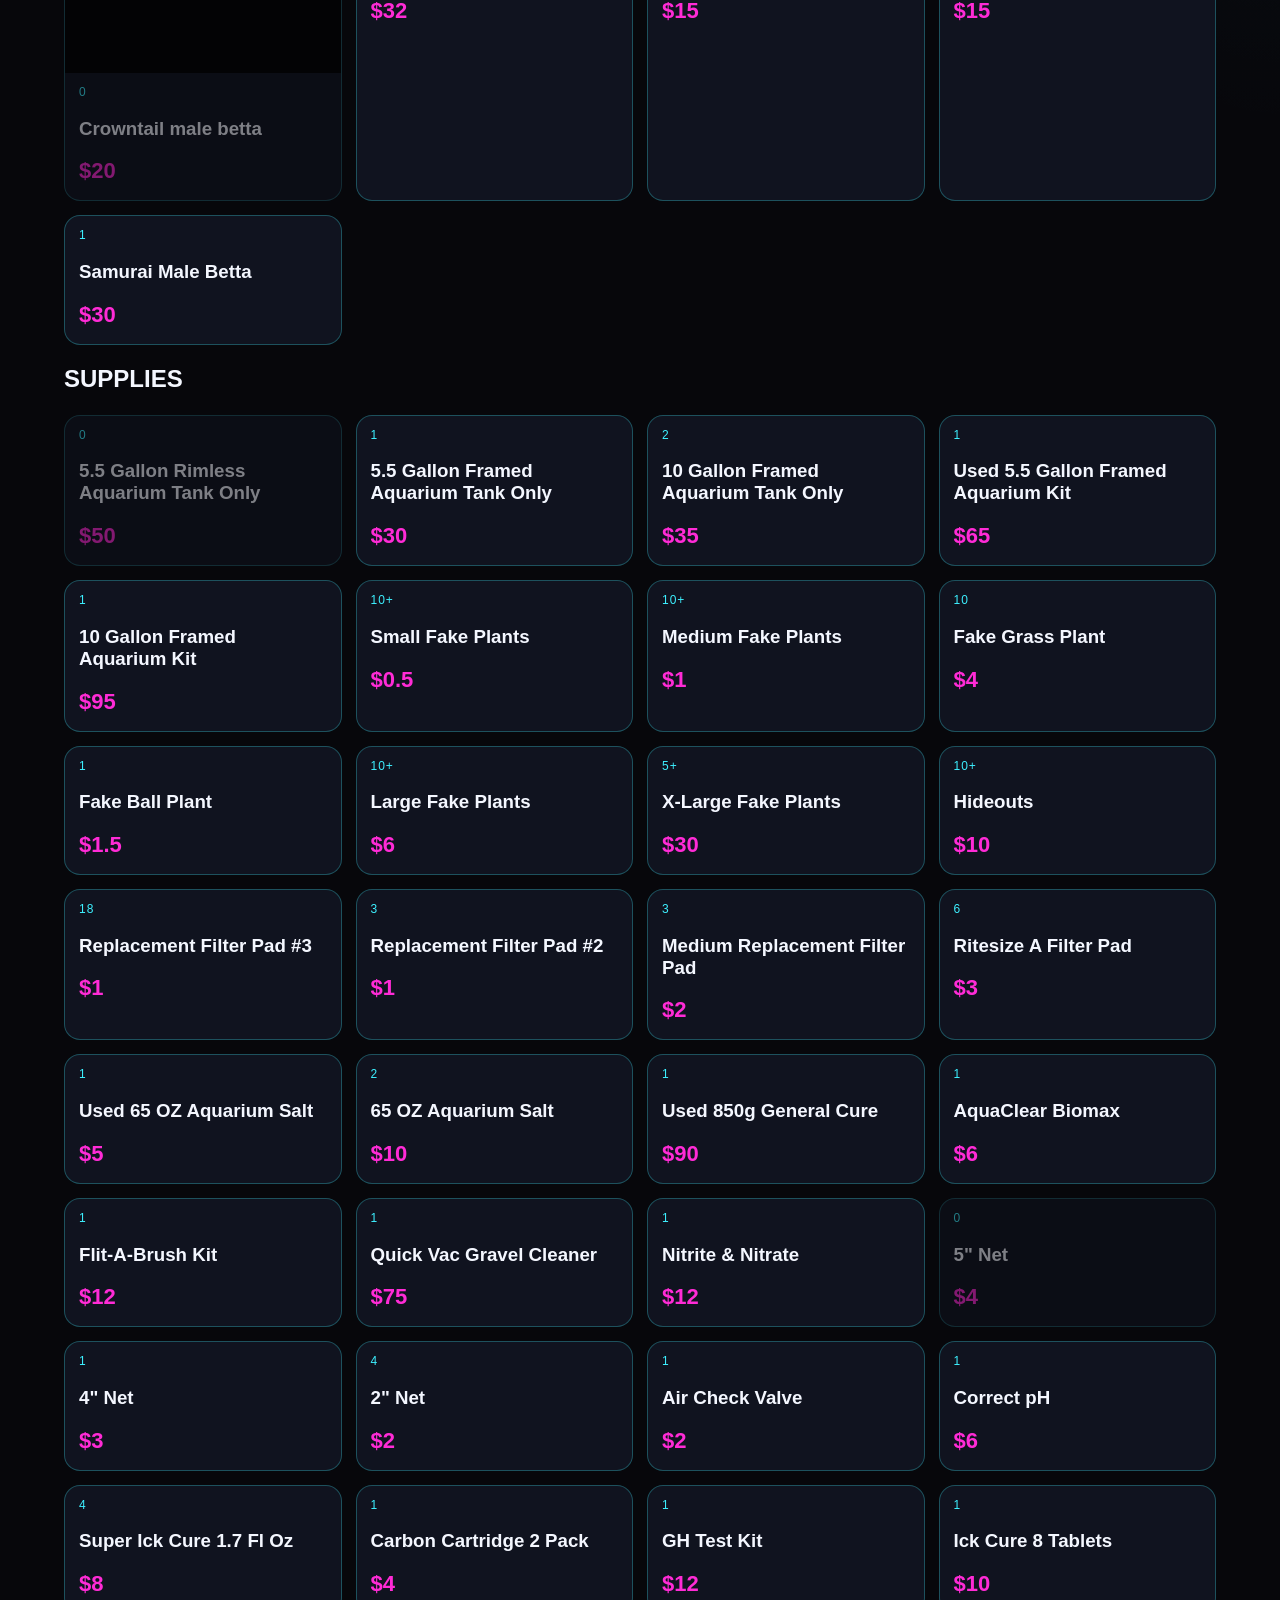
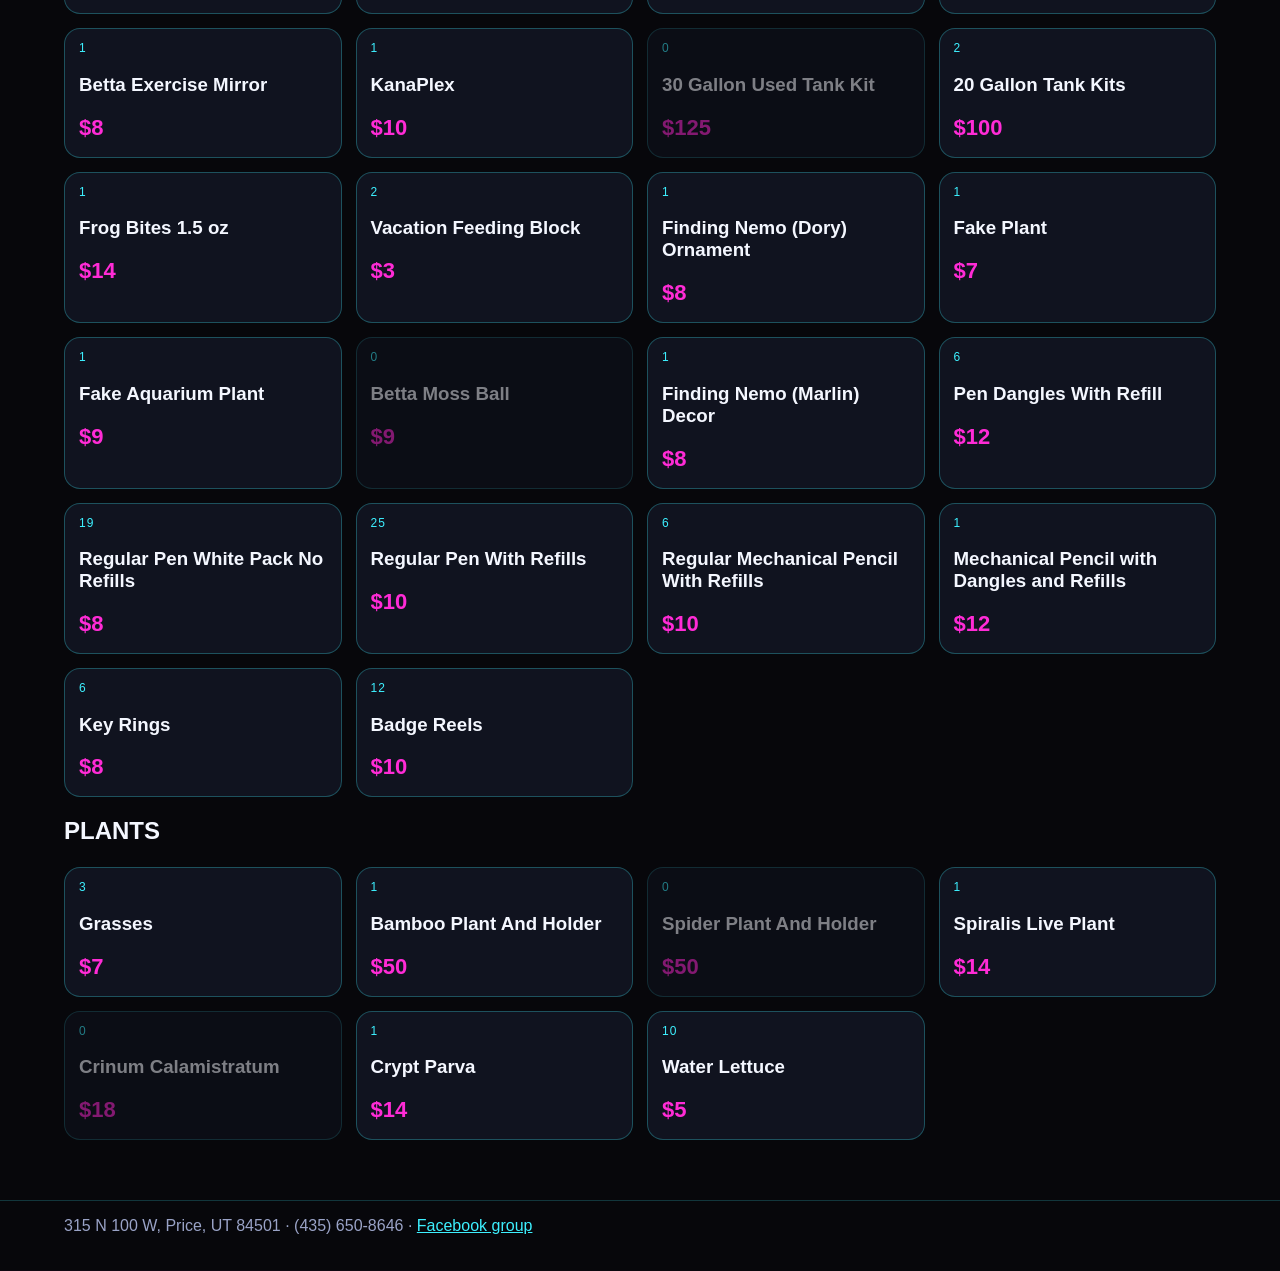
==== commit bdba2e87: "Inventory update from email 2026-11-02" ====
--- a/preview.html
+++ b/preview.html
@@ -50,53 +50,64 @@
 <footer>315 N 100 W, Price, UT 84501 · (435) 650-8646 · <a href="https://www.facebook.com/groups/1390189834734450/">Facebook group</a></footer>
 <script>
 const items = [
-["2","Blue velvet shrimp",8,"https://commons.wikimedia.org/wiki/Special:FilePath/Cherry_shrimp.jpg?width=480"],
+["0","Blue velvet shrimp",8,"https://commons.wikimedia.org/wiki/Special:FilePath/Cherry_shrimp.jpg?width=480"],
 ["50+","Ramshorn snails",2],
 ["4","Blue Legged Crabs (SALTWATER)",15],
-["1","Black neon tetras",6,"https://commons.wikimedia.org/wiki/Special:FilePath/Black_neon_tetra.jpg?width=480"],
+["2","Black neon tetras",6,"https://commons.wikimedia.org/wiki/Special:FilePath/Black_neon_tetra.jpg?width=480"],
 ["9","Zebra danios",6],
 ["4","Celestial pearl danios",14,"https://commons.wikimedia.org/wiki/Special:FilePath/Danio_margaritatus.jpg?width=480"],
-["3","Gold ring danios",5],
+["0","Gold ring danios",5],
 ["2","Amber Tetras",7],
 ["2","Blue Kerri Emperor Teteras",10],
-["3","Threadfin Rainbow",18],
+["0","Threadfin Rainbow",18],
 ["2","Blue Eye Gertrudae Rainbow Fish",18],
 ["3","Forktail Rainbow",10],
 ["3","Redtail shark",10,"https://commons.wikimedia.org/wiki/Special:FilePath/Red-tailed_black_shark.jpg?width=480"],
+["0","Bala Shark",10],
+["1","Rainbow Shark",10],
 ["2","Chinese algae eater",10,"https://commons.wikimedia.org/wiki/Special:FilePath/Gyrinocheilus_aymonieri.jpg?width=480"],
 ["10+","Baby Bristol nose pleco, black",5,"https://commons.wikimedia.org/wiki/Special:FilePath/Ancistrus_sp.jpg?width=480"],
 ["1","Banded Burmese Algea Eater",50],
-["7","Platies",7,"https://commons.wikimedia.org/wiki/Special:FilePath/Xiphophorus_maculatus.jpg?width=480"],
-["7","Baby Platies",3],
+["4","Baby Killifish",3],
+["13","Platies",7,"https://commons.wikimedia.org/wiki/Special:FilePath/Xiphophorus_maculatus.jpg?width=480"],
+["0","Baby Platies",3],
 ["10+","Normal Guppies",3],
-["1","Clown loaches",30,"https://commons.wikimedia.org/wiki/Special:FilePath/Clown_loach.jpg?width=480"],
-["1","Golden Wonder Killifish",20],
+["0","Red And White Swordtail",8],
+["15","Lavender Female Guppies",15],
+["2","Green Dragon Male Guppies",20],
+["2","Clown loaches",30,"https://commons.wikimedia.org/wiki/Special:FilePath/Clown_loach.jpg?width=480"],
+["1","Gurra/ Doctor Fish",25],
+["2","Honey Dwarf Groumies",15],
 ["2","Electric blue rams",20,"https://commons.wikimedia.org/wiki/Special:FilePath/Mikrogeophagus_ramirezi.jpg?width=480"],
-["5+","Jack Dempseys",10,"https://commons.wikimedia.org/wiki/Special:FilePath/Rocio_octofasciata_jeune_8.jpg?width=480"],
+["0","Jack Dempseys",10,"https://commons.wikimedia.org/wiki/Special:FilePath/Rocio_octofasciata_jeune_8.jpg?width=480"],
 ["10+","Platinum parrot cichlids",10],
 ["2","Bolivan Ram",18],
 ["1","Electric Blue Ram-Pair",50],
 ["3","Red Zebra Cichlid",8],
 ["1","Blue Balloon Ram",20],
-["20+","Baby Convict Cichlid",3],
+["0","Baby Convict Cichlid",3],
 ["10+","Baby Jack Dempsays",5],
+["0","Peacock Bass",60],
+["0","Giant Shell Dweller",80],
+["1","Frontosa Cichlid",30],
 ["16","Small goldfish",2,"https://commons.wikimedia.org/wiki/Special:FilePath/Goldfish3.jpg?width=480"],
 ["0","Medium goldfish",7,"https://commons.wikimedia.org/wiki/Special:FilePath/Goldfish3.jpg?width=480"],
-["2","Large shubunkin goldfish",15,"https://commons.wikimedia.org/wiki/Special:FilePath/Shubunkin.JPG?width=480"],
-["2","Classic male betta",12,"https://commons.wikimedia.org/wiki/Special:FilePath/Betta_splendens_male_crowntail.png?width=480"],
-["5","Crowntail male betta",20,"https://commons.wikimedia.org/wiki/Special:FilePath/Betta_splendens_male_crowntail.png?width=480"],
-["4","Super Deltatail Male Betta",32],
-["7","Veiltail Female Betta",15],
-["6","Halfmoon Female Betta",15]
+["4","Large shubunkin goldfish",15,"https://commons.wikimedia.org/wiki/Special:FilePath/Shubunkin.JPG?width=480"],
+["0","Classic male betta",12,"https://commons.wikimedia.org/wiki/Special:FilePath/Betta_splendens_male_crowntail.png?width=480"],
+["0","Crowntail male betta",20,"https://commons.wikimedia.org/wiki/Special:FilePath/Betta_splendens_male_crowntail.png?width=480"],
+["1","Super Deltatail Male Betta",32],
+["4","Veiltail Female Betta",15],
+["2","Halfmoon Female Betta",15],
+["1","Samurai Male Betta",30]
 ];
 const board = document.getElementById('board');
 board.innerHTML = items.map(([q,n,p,img]) => `<article class="card${q==='0'?' out':''}">${img?`<img src="${img}" alt="${n}">`:''}<div class="meta"><div class="qty">${q}</div><h3>${n}</h3><div class="price">$${p}</div></div></article>`).join('');
 const supplies = [
-["1","5.5 Gallon Rimless Aquarium Tank Only",50],
+["0","5.5 Gallon Rimless Aquarium Tank Only",50],
 ["1","5.5 Gallon Framed Aquarium Tank Only",30],
 ["2","10 Gallon Framed Aquarium Tank Only",35],
 ["1","Used 5.5 Gallon Framed Aquarium Kit",65],
-["2","10 Gallon Framed Aquarium Kit",95],
+["1","10 Gallon Framed Aquarium Kit",95],
 ["10+","Small Fake Plants",0.5],
 ["10+","Medium Fake Plants",1],
 ["10","Fake Grass Plant",4],
@@ -118,7 +129,7 @@
 ["0","5\" Net",4],
 ["1","4\" Net",3],
 ["4","2\" Net",2],
-["2","Air Check Valve",2],
+["1","Air Check Valve",2],
 ["1","Correct pH",6],
 ["4","Super Ick Cure 1.7 Fl Oz",8],
 ["1","Carbon Cartridge 2 Pack",4],
@@ -126,12 +137,14 @@
 ["1","Ick Cure 8 Tablets",10],
 ["1","Betta Exercise Mirror",8],
 ["1","KanaPlex",10],
-["2","Frog Bites 1.5 oz",14],
-["3","Vacation Feeding Block",3],
+["0","30 Gallon Used Tank Kit",125],
+["2","20 Gallon Tank Kits",100],
+["1","Frog Bites 1.5 oz",14],
+["2","Vacation Feeding Block",3],
 ["1","Finding Nemo (Dory) Ornament",8],
 ["1","Fake Plant",7],
 ["1","Fake Aquarium Plant",9],
-["1","Betta Moss Ball",9],
+["0","Betta Moss Ball",9],
 ["1","Finding Nemo (Marlin) Decor",8],
 ["6","Pen Dangles With Refill",12],
 ["19","Regular Pen White Pack No Refills",8],
@@ -145,7 +158,11 @@
 const plants = [
 ["3","Grasses",7],
 ["1","Bamboo Plant And Holder",50],
-["1","Spider Plant And Holder",50]
+["0","Spider Plant And Holder",50],
+["1","Spiralis Live Plant",14],
+["0","Crinum Calamistratum",18],
+["1","Crypt Parva",14],
+["10","Water Lettuce",5]
 ];
 document.getElementById('plants').innerHTML = plants.map(([q,n,p]) => `<article class="card${q==='0'?' out':''}"><div class="meta"><div class="qty">${q}</div><h3>${n}</h3><div class="price">$${p}</div></div></article>`).join('');
 </script>
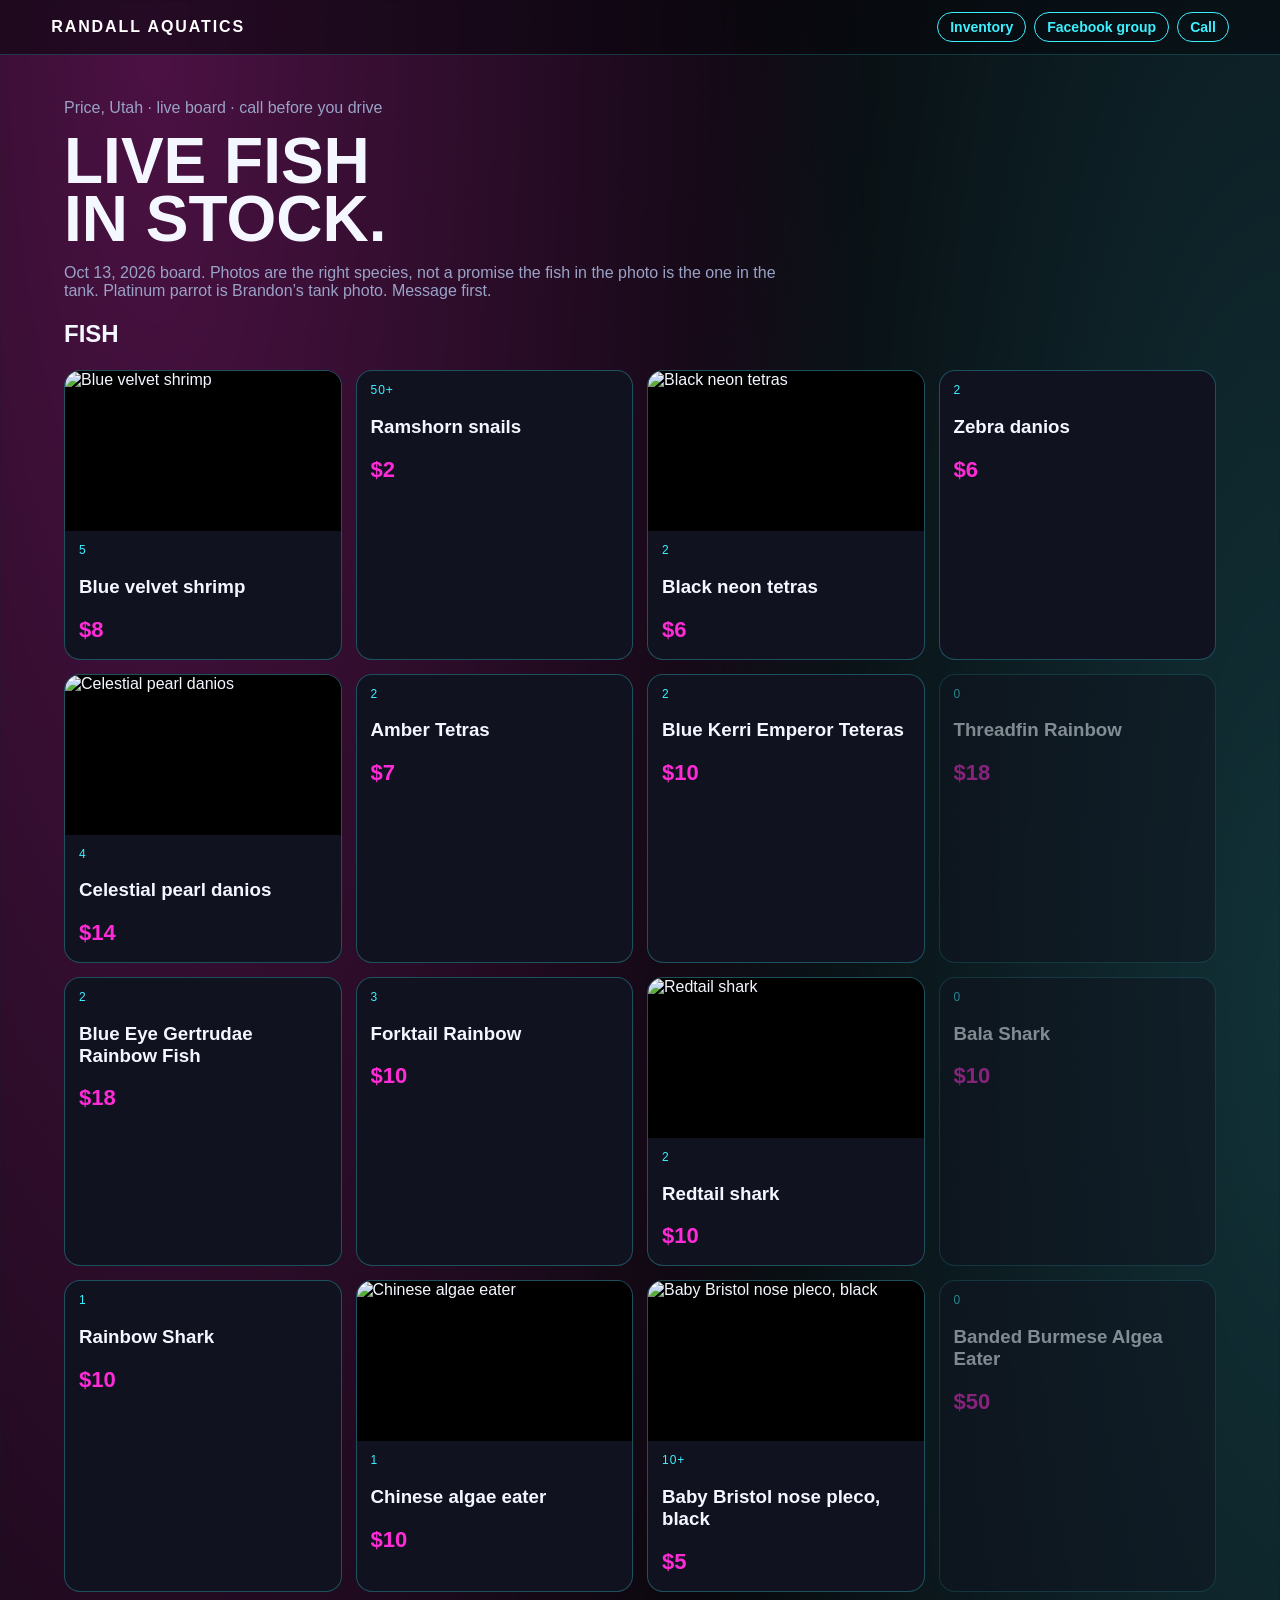
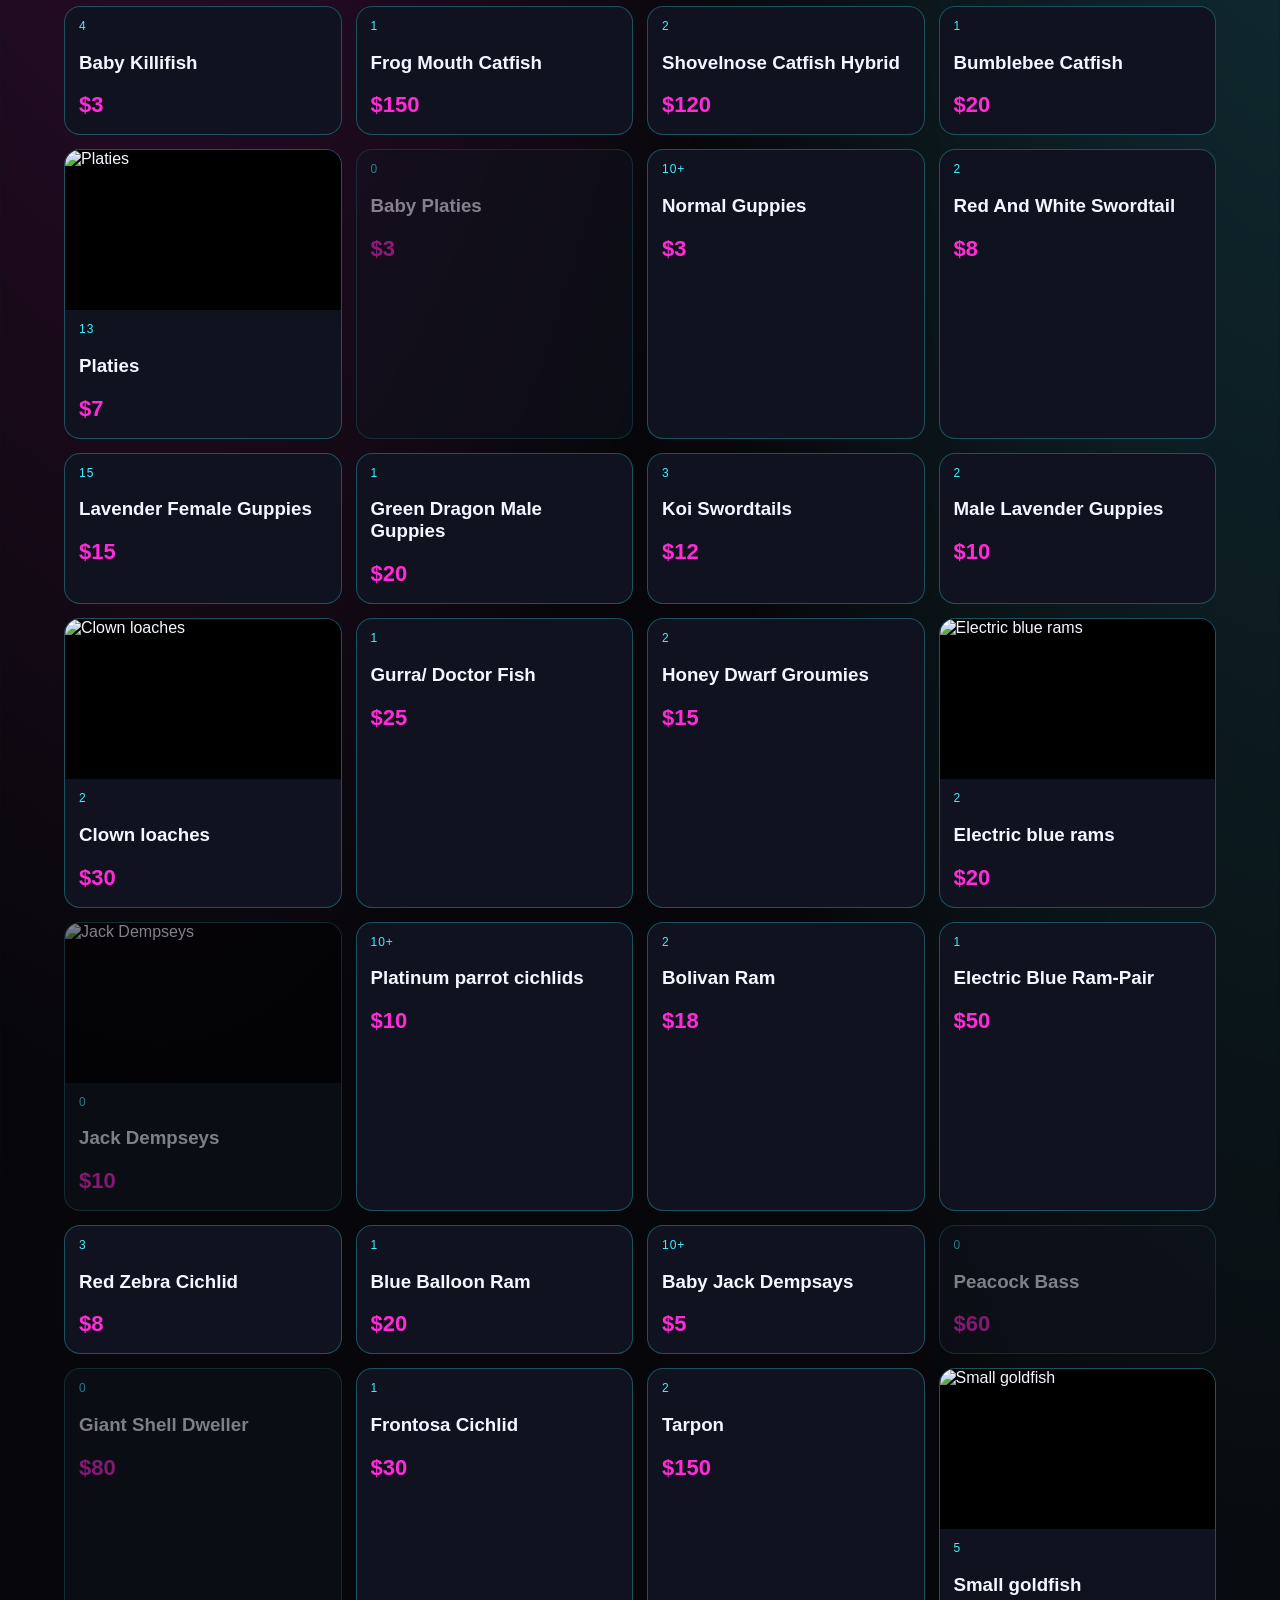
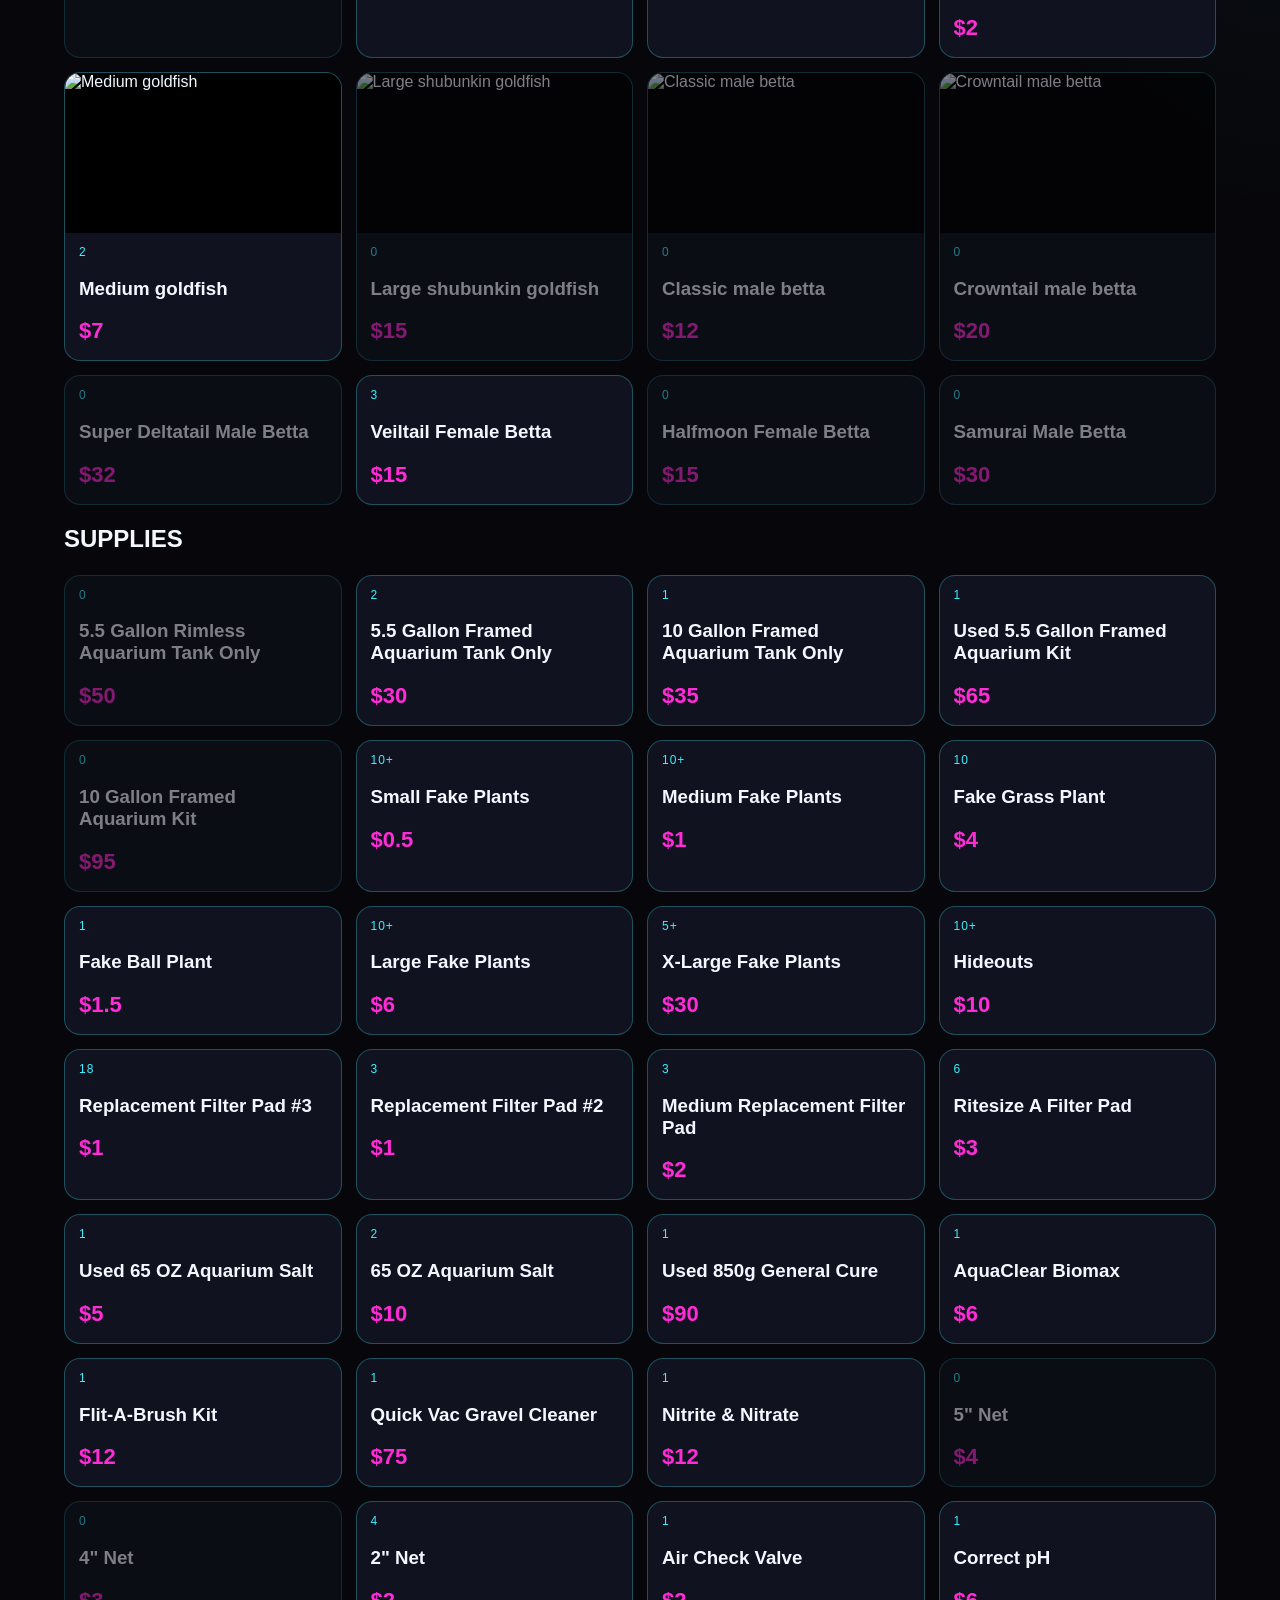
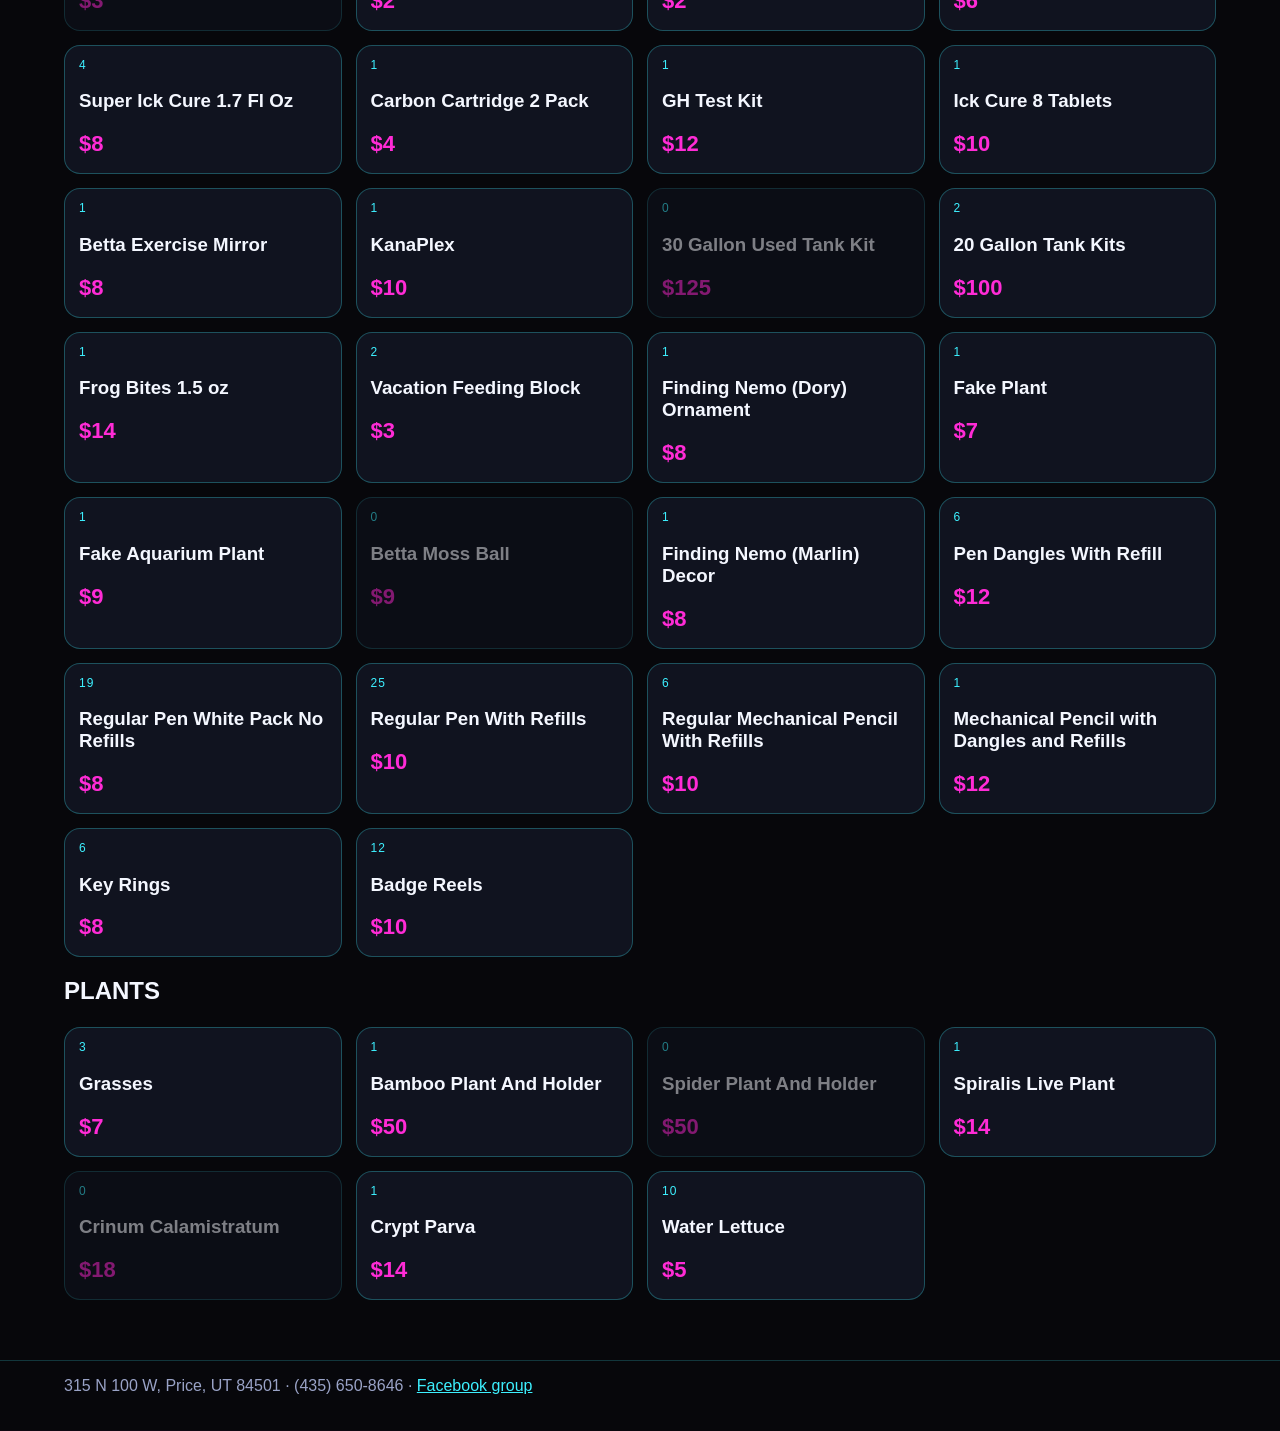
==== commit a8dcf218: "Inventory update from email 2026-11-16" ====
--- a/preview.html
+++ b/preview.html
@@ -50,31 +50,34 @@
 <footer>315 N 100 W, Price, UT 84501 · (435) 650-8646 · <a href="https://www.facebook.com/groups/1390189834734450/">Facebook group</a></footer>
 <script>
 const items = [
-["0","Blue velvet shrimp",8,"https://commons.wikimedia.org/wiki/Special:FilePath/Cherry_shrimp.jpg?width=480"],
+["5","Blue velvet shrimp",8,"https://commons.wikimedia.org/wiki/Special:FilePath/Cherry_shrimp.jpg?width=480"],
 ["50+","Ramshorn snails",2],
-["4","Blue Legged Crabs (SALTWATER)",15],
 ["2","Black neon tetras",6,"https://commons.wikimedia.org/wiki/Special:FilePath/Black_neon_tetra.jpg?width=480"],
-["9","Zebra danios",6],
+["2","Zebra danios",6],
 ["4","Celestial pearl danios",14,"https://commons.wikimedia.org/wiki/Special:FilePath/Danio_margaritatus.jpg?width=480"],
-["0","Gold ring danios",5],
 ["2","Amber Tetras",7],
 ["2","Blue Kerri Emperor Teteras",10],
 ["0","Threadfin Rainbow",18],
 ["2","Blue Eye Gertrudae Rainbow Fish",18],
 ["3","Forktail Rainbow",10],
-["3","Redtail shark",10,"https://commons.wikimedia.org/wiki/Special:FilePath/Red-tailed_black_shark.jpg?width=480"],
+["2","Redtail shark",10,"https://commons.wikimedia.org/wiki/Special:FilePath/Red-tailed_black_shark.jpg?width=480"],
 ["0","Bala Shark",10],
 ["1","Rainbow Shark",10],
-["2","Chinese algae eater",10,"https://commons.wikimedia.org/wiki/Special:FilePath/Gyrinocheilus_aymonieri.jpg?width=480"],
+["1","Chinese algae eater",10,"https://commons.wikimedia.org/wiki/Special:FilePath/Gyrinocheilus_aymonieri.jpg?width=480"],
 ["10+","Baby Bristol nose pleco, black",5,"https://commons.wikimedia.org/wiki/Special:FilePath/Ancistrus_sp.jpg?width=480"],
-["1","Banded Burmese Algea Eater",50],
+["0","Banded Burmese Algea Eater",50],
 ["4","Baby Killifish",3],
+["1","Frog Mouth Catfish",150],
+["2","Shovelnose Catfish Hybrid",120],
+["1","Bumblebee Catfish",20],
 ["13","Platies",7,"https://commons.wikimedia.org/wiki/Special:FilePath/Xiphophorus_maculatus.jpg?width=480"],
 ["0","Baby Platies",3],
 ["10+","Normal Guppies",3],
-["0","Red And White Swordtail",8],
+["2","Red And White Swordtail",8],
 ["15","Lavender Female Guppies",15],
-["2","Green Dragon Male Guppies",20],
+["1","Green Dragon Male Guppies",20],
+["3","Koi Swordtails",12],
+["2","Male Lavender Guppies",10],
 ["2","Clown loaches",30,"https://commons.wikimedia.org/wiki/Special:FilePath/Clown_loach.jpg?width=480"],
 ["1","Gurra/ Doctor Fish",25],
 ["2","Honey Dwarf Groumies",15],
@@ -85,29 +88,29 @@
 ["1","Electric Blue Ram-Pair",50],
 ["3","Red Zebra Cichlid",8],
 ["1","Blue Balloon Ram",20],
-["0","Baby Convict Cichlid",3],
 ["10+","Baby Jack Dempsays",5],
 ["0","Peacock Bass",60],
 ["0","Giant Shell Dweller",80],
 ["1","Frontosa Cichlid",30],
-["16","Small goldfish",2,"https://commons.wikimedia.org/wiki/Special:FilePath/Goldfish3.jpg?width=480"],
-["0","Medium goldfish",7,"https://commons.wikimedia.org/wiki/Special:FilePath/Goldfish3.jpg?width=480"],
-["4","Large shubunkin goldfish",15,"https://commons.wikimedia.org/wiki/Special:FilePath/Shubunkin.JPG?width=480"],
+["2","Tarpon",150],
+["5","Small goldfish",2,"https://commons.wikimedia.org/wiki/Special:FilePath/Goldfish3.jpg?width=480"],
+["2","Medium goldfish",7,"https://commons.wikimedia.org/wiki/Special:FilePath/Goldfish3.jpg?width=480"],
+["0","Large shubunkin goldfish",15,"https://commons.wikimedia.org/wiki/Special:FilePath/Shubunkin.JPG?width=480"],
 ["0","Classic male betta",12,"https://commons.wikimedia.org/wiki/Special:FilePath/Betta_splendens_male_crowntail.png?width=480"],
 ["0","Crowntail male betta",20,"https://commons.wikimedia.org/wiki/Special:FilePath/Betta_splendens_male_crowntail.png?width=480"],
-["1","Super Deltatail Male Betta",32],
-["4","Veiltail Female Betta",15],
-["2","Halfmoon Female Betta",15],
-["1","Samurai Male Betta",30]
+["0","Super Deltatail Male Betta",32],
+["3","Veiltail Female Betta",15],
+["0","Halfmoon Female Betta",15],
+["0","Samurai Male Betta",30]
 ];
 const board = document.getElementById('board');
 board.innerHTML = items.map(([q,n,p,img]) => `<article class="card${q==='0'?' out':''}">${img?`<img src="${img}" alt="${n}">`:''}<div class="meta"><div class="qty">${q}</div><h3>${n}</h3><div class="price">$${p}</div></div></article>`).join('');
 const supplies = [
 ["0","5.5 Gallon Rimless Aquarium Tank Only",50],
-["1","5.5 Gallon Framed Aquarium Tank Only",30],
-["2","10 Gallon Framed Aquarium Tank Only",35],
+["2","5.5 Gallon Framed Aquarium Tank Only",30],
+["1","10 Gallon Framed Aquarium Tank Only",35],
 ["1","Used 5.5 Gallon Framed Aquarium Kit",65],
-["1","10 Gallon Framed Aquarium Kit",95],
+["0","10 Gallon Framed Aquarium Kit",95],
 ["10+","Small Fake Plants",0.5],
 ["10+","Medium Fake Plants",1],
 ["10","Fake Grass Plant",4],
@@ -127,7 +130,7 @@
 ["1","Quick Vac Gravel Cleaner",75],
 ["1","Nitrite & Nitrate",12],
 ["0","5\" Net",4],
-["1","4\" Net",3],
+["0","4\" Net",3],
 ["4","2\" Net",2],
 ["1","Air Check Valve",2],
 ["1","Correct pH",6],
